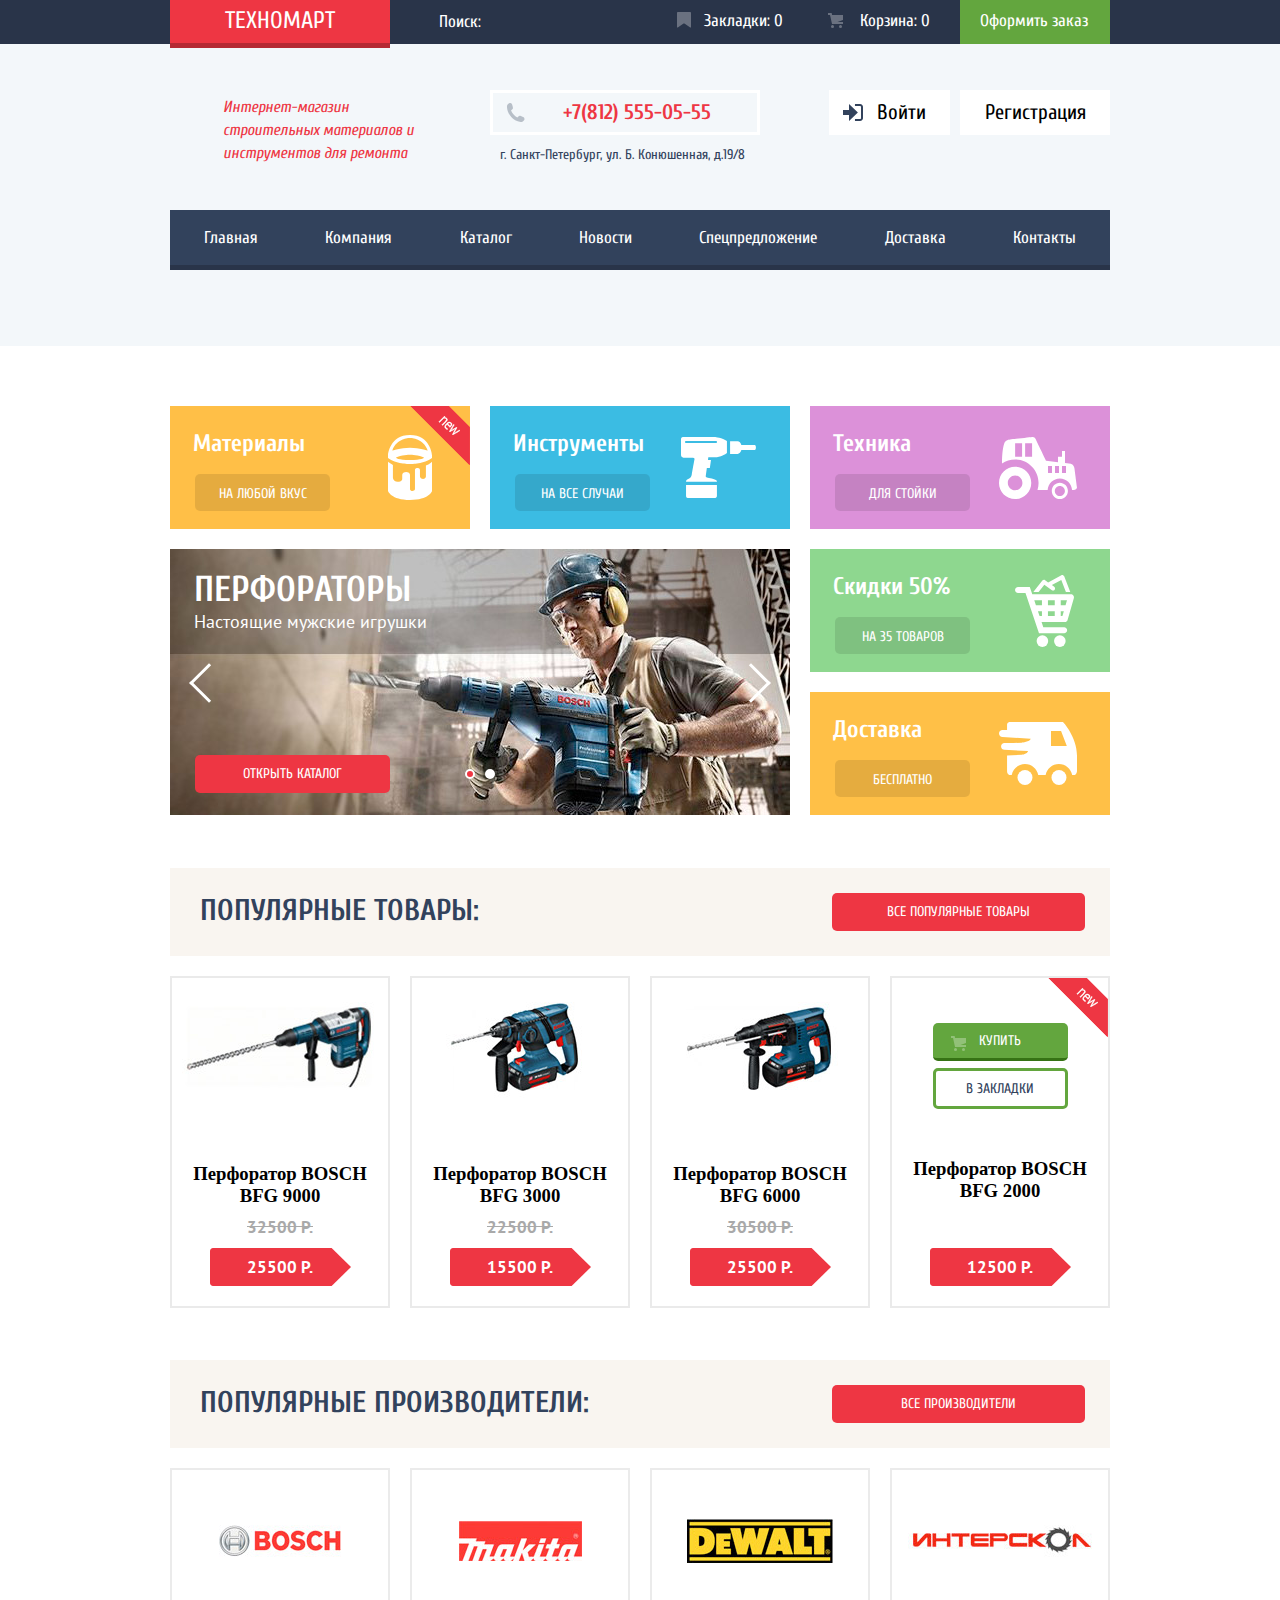
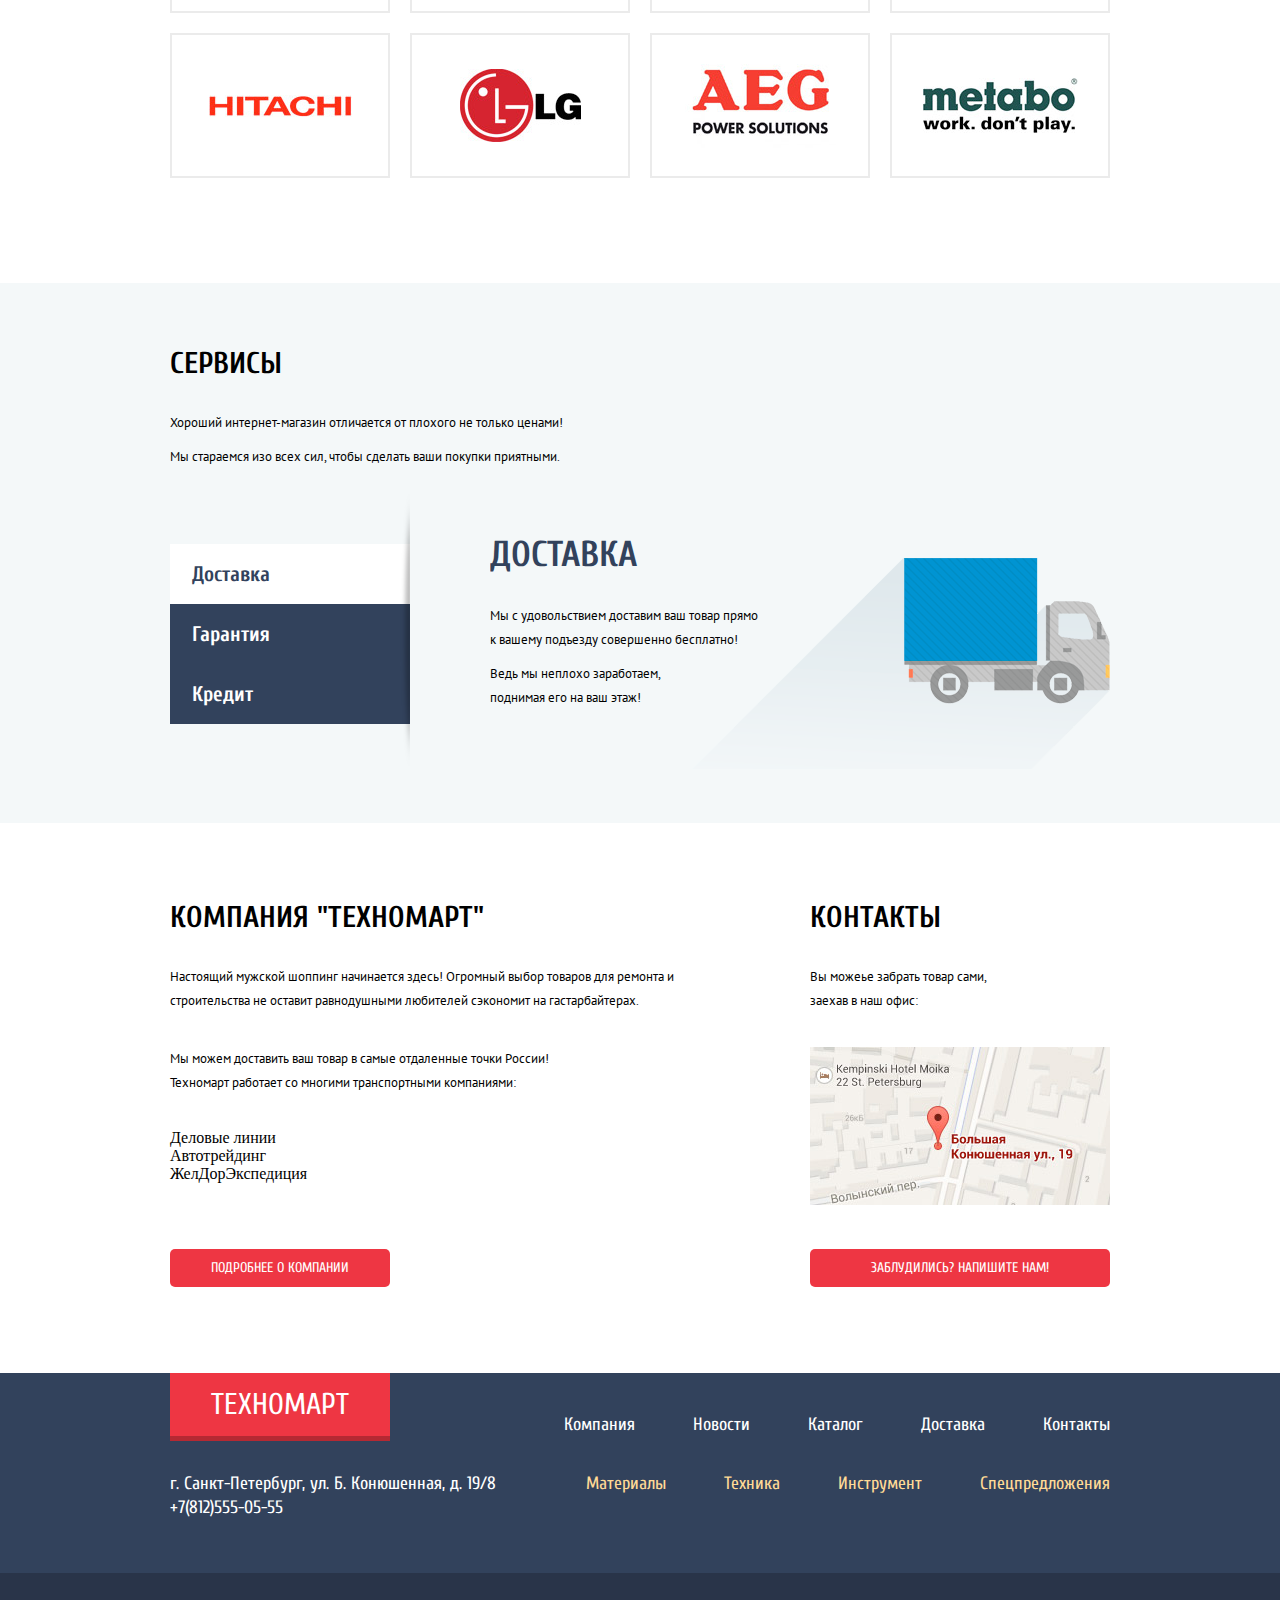
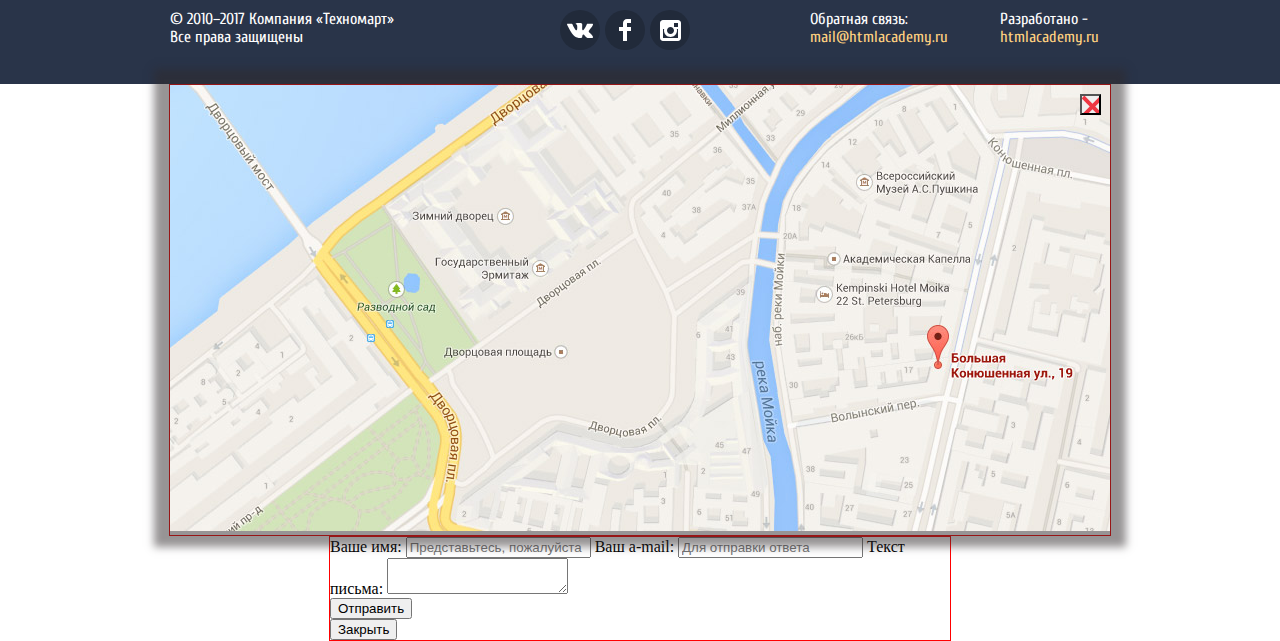
==== index.html @ 19d5a026 "Продолжение стилизации" ====
<!DOCTYPE html>
<html lang="ru">
  <head>
    <meta charset="utf-8">
    <title>Техномарт</title>
    <link href="https://fonts.googleapis.com/css?family=Cuprum:400,400i,700&amp;subset=cyrillic" rel="stylesheet">
    <link href="https://fonts.googleapis.com/css?family=PT+Sans&amp;subset=cyrillic" rel="stylesheet">
    <link rel="stylesheet" type="text/css" href="css/style.css">
  </head>
  <body>
    <!-- Блок header -->
    <header class="main-header">
      <div class="header-top">
        <div class="container">
          <div class="header-top-block logo logo-header">
            <a href="#">Техномарт</a>
          </div>
          
          <form class="header-top-block form-search">
            <span class="icon-find"></span>
            <input type="text" name="search" placeholder="Поиск:">
          </form>

          <div class="header-top-block bookmarks">
            <a href="#">
              Закладки: <span class="mookmarks-count">0</span>
            </a>
          </div>

          <div class="header-top-block basket">
            <a href="#">
              Корзина: <span class="basket-count">0</span>
            </a>
          </div>

          <div class="header-top-block order">
            <a href="#">Оформить заказ</a>
          </div>
        </div>
      </div>

      <div class="header-middle container">
        <div class="header-middle-block middle-content">
          Интернет-магазин строительных материалов и инструментов для ремонта
        </div>

        <div class="header-middle-block contact">
          <div class="header-phone">
            +7(812) 555-05-55
          </div>
          <p class="address">г. Санкт-Петербург, ул. Б. Конюшенная, д.19/8</p>
        </div>

        <div class="header-middle-block user-block">
          <div class="user-block-login">
            <a href="#" class="user-login">Войти</a>
          </div>
          <div class="user-block-registration">
            <a href="#" class="user-registration">Регистрация</a>
          </div>
        </div>
      </div>

      <nav class="main-menu container">
        <ul class="menu-list">
          <li class="menu-item"><a href="#">Главная</a></li>
          <li class="menu-item"><a href="#">Компания</a></li>
          <li class="menu-item"><a href="#">Каталог</a></li>
          <li class="menu-item"><a href="#">Новости</a></li>
          <li class="menu-item"><a href="#">Спецпредложение</a></li>
          <li class="menu-item"><a href="#">Доставка</a></li>
          <li class="menu-item"><a href="#">Контакты</a></li>
        </ul>
      </nav>
    </header>



    <!-- Основное содержание страницы -->
    <main>

      <!-- Секция особенностей (плитка со слайдером) -->
      <section class="section-feature container">
        <h2 class="visuallly-hidden">Товары и услуги</h2>
        <div class="features-goods">
          <div class="features-block materials new">
            <h3>Материалы</h3>
            <a href="#" class="features-btn">На любой вкус</a>
          </div>

          <div class="features-block instruments">
            <h3>Инструменты</h3>
            <a href="#" class="features-btn">На все случаи</a>
          </div>

          <div class="features-block equipment">
            <h3>Техника</h3>
            <a href="#" class="features-btn">Для стойки</a>
          </div>
        </div>

        <div class="wrapper">
          <div class="slider-container">

            <input type="radio" id="radio-puncher" class="radio-puncher visuallly-hidden" name="toggle" checked>
            <input type="radio" id="radio-drill" class="radio-drill visuallly-hidden" name="toggle">
            
            <div class="slider-control">
              <label for="radio-puncher" class="label-puncher"></label>
              <label for="radio-drill" class="label-drill"></label>
            </div>


            <div class="slider">
              <div class="slider-item slider-puncher">
                <h3>Перфораторы</h3>
                <span>Настоящие мужские игрушки</span>
              </div>
              <div class="slider-item slider-drill">
                <h3>Дрели</h3>
                <span>Соседям на радость</span>
              </div>
            </div>

            <!--<input type="radio" id="radio-puncher" class="radio-puncher visuallly-hidden" name="toggle" checked>
            <input type="radio" id="radio-drill" class="radio-drill visuallly-hidden" name="toggle">
            
            <div class="slider-control">
              <label for="radio-puncher" class="label-puncher"></label>
              <label for="radio-drill" class="label-drill"></label>
            </div>*-->


            <!--<h3>Перфораторы</h3>
            <span>Настоящие мужские игрушки</span>-->
            <a href="catalog.html" class="btn slider-btn">Открыть каталог</a>
          </div>
          
          <div class="features-services">
            <div class="features-block discount">
              <h3>Скидки 50%</h3>
              <a href="#" class="features-btn">На 35 товаров</a>
            </div>

            <div class="features-block delivery">
              <h3>Доставка</h3>
              <a href="#" class="features-btn">Бесплатно</a>
            </div>
          </div>
        </div>
      </section>



      <!-- Секция популярных товаров -->
      <section class="popular-goods container">
        <div class="title-block">
          <h2 class="title title-popular-goods">Популярные товары:</h2>
          <a href="#" class="btn title-block-btn">Все популярные товары</a>
        </div>

        <div class="popular-goods-list">

          <div class="popular-goods-item">
            <div class="popular-goods-img">
              <img src="img/BFG-9000.jpg" width="196" height="141" alt="Перфоратор BOSCH BFG 9000">
            </div>
            <h3>Перфоратор BOSCH<br> BFG 9000</h3>
            <p class="price">32500 Р.</p>
            <a href="#" class="goods-btn">25500 Р.</a>
          </div>

          <div class="popular-goods-item">
            <div class="popular-goods-img">
              <img src="img/BFG-3000.jpg" width="196" height="141" alt="Перфоратор BOSCH BFG 3000">
            </div>
            <h3>Перфоратор BOSCH<br> BFG 3000</h3>
            <p class="price">22500 Р.</p>
            <a href="#" class="goods-btn">15500 Р.</a>
          </div>

          <div class="popular-goods-item">
            <div class="popular-goods-img">
              <img src="img/BFG-6000.jpg" width="196" height="141" alt="Перфоратор BOSCH BFG 6000">
            </div>
            <h3>Перфоратор BOSCH<br> BFG 6000</h3>
            <p class="price">30500 Р.</p>
            <a href="#" class="goods-btn">25500 Р.</a>
          </div>

          <div class="popular-goods-item new">
            <div class="popular-goods-img">
              <!-- <img src="img/BFG-2000.jpg" width="196" height="141" alt="Перфоратор BOSCH BFG 2000"> -->
              <div class="goods-hidden">
                <a href="#" class="goods-hidden-buy">Купить</a>
                <a href="#" class="goods-hidden-basket">В закладки</a>
              </div>
            </div>
            <h3>Перфоратор BOSCH<br> BFG 2000</h3>
            <p class="price"></p>
            <a href="#" class="goods-btn">12500 Р.</a>
          </div>
        </div>
      </section>



      <!-- Секция популярных производителей -->
      <section class="popular-brands container">
        <div class="title-block">
          <h2 class="title title-popular-brands">Популярные производители:</h2>
          <a href="#" class="btn title-block-btn">Все производители</a>
        </div>

        <div class="popular-brands-list">
          <div class="popular-brands-item">
            <a href="#">
              <div class="brand-wrapper">
                <img src="img/brand-bosch.jpg" width="122" height="32" alt="BOSCH">
              </div>
            </a>
          </div>

          <div class="popular-brands-item">
            <a href="#">
              <div class="brand-wrapper">
                <img src="img/brand-makita.jpg" width="123" height="40" alt="Макита">
              </div>
            </a>
          </div>

          <div class="popular-brands-item">
            <a href="#">
              <div class="brand-wrapper">
                <img src="img/brand-dewalt.jpg" width="146" height="44" alt="Dewalt">
              </div>
            </a>
          </div>

          <div class="popular-brands-item">
            <a href="#">
              <div class="brand-wrapper">
                <img src="img/brand-interskol.jpg" width="184" height="32" alt="Интерскол">
              </div>
            </a>
          </div>

          <div class="popular-brands-item">
            <a href="#">
              <div class="brand-wrapper">
                <img src="img/brand-hitachi.jpg" width="143" height="22" alt="Hitachi">
              </div>
            </a>
          </div>

          <div class="popular-brands-item">
            <a href="#">
              <div class="brand-wrapper">
                <img src="img/brand-lg.jpg" width="121" height="73" alt="LG">
              </div>
            </a>
          </div>

          <div class="popular-brands-item">
            <a href="#">
              <div class="brand-wrapper">
                <img src="img/brand-aeg.jpg" width="151" height="84" alt="AEG">
              </div>
            </a>
          </div>

          <div class="popular-brands-item">
            <a href="#">
              <div class="brand-wrapper">
                <img src="img/brand-metabo.jpg" width="155" height="55" alt="Metabo">
              </div>
            </a>
          </div>
        </div>
      </section>



      <!-- Секция сервисов -->
      <section class="services-section">
        <div class="services container">
          <h2 class="title title-services">Сервисы</h2>
          <p>Хороший интернет-магазин отличается от плохого не только ценами!</p>
          <p>Мы стараемся изо всех сил, чтобы сделать ваши покупки приятными.</p>

          <div class="slider-services-wrapper">
            <input type="radio" id="radio-delivery" name="radio-services" class="visuallly-hidden radio-delivery" checked>
            <input type="radio" id="radio-guarantee" name="radio-services" class="visuallly-hidden radio-guarantee">
            <input type="radio" id="radio-credit" name="radio-services" class="visuallly-hidden radio-credit">

            <div class="slider-services-control">              
              <label for="radio-delivery" class="label-delivery">Доставка</label>
              <label for="radio-guarantee" class="label-guarantee">Гарантия</label>
              <label for="radio-credit" class="label-credit">Кредит</label>

            </div>

            <div class="slider-services-container">
              <div class="slider-services">
                <div class="slider-services-item slider-delivey">
                  <h3>Доставка</h3>
                  <p>Мы с удовольствием доставим ваш товар прямо<br> к вашему подъезду совершенно бесплатно!</p>  
                  <p>Ведь мы неплохо заработаем,<br> поднимая его на ваш этаж!</p>
                </div>

                <div class="slider-services-item slider-guarantee">
                  <h3>Гарантия</h3>
                  <p>Если купленный у нас товар поломается или заискрит, а также в случае пожара, 
                    спровоцированного его возгаранием,  вы всегда можете быть уверены в нашей гарантии. 
                    Мы обменяем сгоревший товар на новый.</p>
                  <p>Дом уж восстановите как-нибудь сами.</p>
                </div>

                <div class="slider-services-item slider-credit">
                  <h3>Кредит</h3>
                  <p>Залезть в долговую яму стало проще!<br> 
                    Кредитные консультанты придут вам на помощь.</p>

                  <a href="#" class="btn">Отправить заявку</a>
                </div>
              </div>
            </div>
          </div>
        </div>
      </section>



      <!-- Секция информации -->
      <section class="information container">
        <!-- О техномарте -->
        <div class="information-block information-about">
          <h2 class="title title-about">Компания "Техномарт"</h2>
          <p>Настоящий мужской шоппинг начинается здесь! Огромный выбор товаров для ремонта и 
            строительства не оставит равнодушными любителей сэкономит на гастарбайтерах.</p>
          <p>Мы можем доставить ваш товар в самые отдаленные точки России!<br>
            Техномарт работает со многими транспортными компаниями:</p>
          <ul class="partners-list">
            <li class="partners-item">Деловые линии</li>
            <li class="partners-item">Автотрейдинг</li>
            <li class="partners-item">ЖелДорЭкспедиция</li>
          </ul>
          <a href="#" class="btn btn-about">Подробнее о компании</a>
        </div>

        <!-- Контактные данные -->
        <div class="information-block information-contacts">
          <h2 class="title title-contacts">Контакты</h2>
          <p>Вы можеье забрать товар сами,<br> заехав в наш офис: </p>
          <div class="information-map">
            <img src="img/map.jpg" width="300" height="158" alt="Адрес офиса: Большая Конюшенная ул., 19">
          </div>
          <a href="#" class="btn btn-contact">Заблудились? Напишите нам!</a>
        </div>
      </section>
    </main>



    <!-- Подвал страницы -->
    <footer>
      <div class="footer-top container">
        <div class="footer-top-block logo logo-footer">
          <a href="#">Техномарт</a>
        </div>

        <nav class="menu-footer">
          <ul class="menu-footer-list">
            <li class="menu-footer-item"><a href="#">Компания</a></li>
            <li class="menu-footer-item"><a href="#">Новости</a></li>
            <li class="menu-footer-item"><a href="#">Каталог</a></li>
            <li class="menu-footer-item"><a href="#">Доставка</a></li>
            <li class="menu-footer-item"><a href="#">Контакты</a></li>
          </ul>
        </nav>
      </div>

      <div class="footer-middle container">
        <div class="footer-middle-block">
          г. Санкт-Петербург, ул. Б. Конюшенная, д. 19/8<br>
          +7(812)555-05-55
        </div>

        <nav class="manu-catalog">
          <ul class="menu-catalog-list">
            <li class="menu-catalog-item"><a href="#">Материалы</a></li>
            <li class="menu-catalog-item"><a href="#">Техника</a></li>
            <li class="menu-catalog-item"><a href="#">Инструмент</a></li>
            <li class="menu-catalog-item"><a href="#">Спецпредложения</a></li>
          </ul>
        </nav>
      </div>

      <div class="footer-bottom">
        <div class="footer-wrapper container">
          <div class="footer-bottom-block copyright">
            © 2010–2017 Компания «Техномарт»
            Все права защищены
          </div>

          <div class="footer-bottom-block social-block">
            <ul class="social-list">
              <li class="social-item"><a href="#" class="social social-vk"><span class="visuallly-hidden">В контакте</span></a></li>
              <li class="social-item"><a href="#" class="social social-fb"><span class="visuallly-hidden">Facebook</span></a></li>
              <li class="social-item"><a href="#" class="social social-ig"><span class="visuallly-hidden">Instagram</span></a></li>
            </ul>
          </div>

          <div class="footer-bottom-block feedback">
            Обратная связь:
            <a href="#">mail@htmlacademy.ru</a>
          </div>

          <div class="footer-bottom-block developer">
            Разработано - 
            <a href="https://htmlacademy.ru/intensive/htmlcss">htmlacademy.ru</a>
          </div>
        </div>
      </div>
    </footer>


    <!-- Формы popup -->

    <div class="popup-map container">
      <!--<div class="popup-map-container">-->
        <img src="img/map-popup.jpg" width="940" height="446" alt="Адрес офиса: Большая Конюшенная ул., 19">
      <!--</div>-->
      <button type="button" class="btn-close"><span class="visuallly-hidden">Закрыть</span></button>
    </div>

    <div class="popup-write-us">
      <form class="form-write-us">
        <label for="name">Ваше имя:</label>
        <input type="text" name="name" id="name" placeholder="Представьтесь, пожалуйста">

        <label for="email">Ваш a-mail:</label>
        <input type="text" name="email" id="email" placeholder="Для отправки ответа">

        <label for="text-for-us">Текст письма:</label>
        <textarea name="text-for-us" id="text-for-us"></textarea>

        <div class="btn-wrapper">
          <button type="submit">Отправить</button>
        </div>
      </form>
      <button type="button">Закрыть</button>
    </div>
  </body>
</html>
---- css/style.css ----
body{
	margin: 0;
	padding: 0;
}

h1,
h2,
h3,
p,
a{
	padding: 0;
	margin: 0;
}

header{
	padding-bottom: 60px;
	background-color: #f3f7f9;
	background-image: url("../img/bg-header.jpg");
}

.main-header{
	margin-bottom: 60px;
}

.inner-header{
	margin-bottom: 23px;
}

.visuallly-hidden{
	display: none;
}

.container{
	width: 940px;
	margin: 0 auto;
	padding: 0 10px;
}

.header-top{
	padding: 0;
	margin-bottom: 46px;
	min-height: 42px;
	background-color: #293449;
	line-height: 42px;
}

.header-top .container{
	display: flex;
}

.header-top a{
	text-decoration: none;
	color: #ffffff;
	font-family: "Cuprum";
	font-size: 17px;
	*//*line-height: 17px;*/
}

.logo a:hover{
	background-color: #ca2c37;
}

.logo a:active{
	background-color: #ba2732;
}

.logo{
	position: relative;
	background-color: #ee3643;
}

.logo:after{
	position: absolute;
	left: 0;
	bottom: -4px;
	content: "";
	height: 5px;
	width: 220px;
	background-color: #b52933;
}

.logo-header{
	display: inline-block;
	width: 220px;
}

.logo-header a{
	display: block;
	/*padding-left: 55px;*/
	font-family: "Cuprum";
	font-size: 24px;
	text-transform: uppercase;
	text-align: center;
}

.form-search{
	position: relative;
	width: 270px;
	/*padding-left: 50px;*/
}

.form-search input[type="text"]{
	position: relative;
	border: none;
	box-sizing: border-box;
	line-height: 42px;
	width: 100%;
	padding-left: 49px;
	background-color: #293449;
	font-family: "Cuprum";
	color: #ffffff;
	font-size: 17px;
}

/*.form-search input[type="text"]:before{
	position: absolute;
	top: 100px;
	left: 120px;
	content: "Q";
	color: red;
}*/

.form-search input[type="text"]:hover{
	background-color: #212a3a;
}


.form-search input[type="text"]:focus{
	background-color: #ffffff;
	color: #000000;
}

.form-search input::-webkit-input-placeholder {
	/*padding-left: 49px;*/
	font-family: "Cuprum";
	color: #ffffff;
	font-size: 17px;
	line-height: 18px;
}

.bookmarks{
	display: inline-block;	
	width: 150px;
}

.bookmarks a{
	display: block;
	position: relative;
	padding-left: 44px;
}

.bookmarks a:before{
	position: absolute;
	top: 12px;
	left: 17px;
	content: "";
	width: 14px;
	height: 16px;
	background-image: url("../img/icon-bookmark.svg");
	background-repeat: no-repeat;
	opacity: 0.3;
}

.bookmarks a:hover{
	background-color: #212a3a;
}

.bookmarks a:hover:before{
	opacity: 1;
}

.bookmarks a:active{
	background-color: #161d29;
}

.bookmarks a:active:before{
	opacity: 0.5;
}

.basket{
	display: inline-block;
	width: 150px;
}

.basket-active a{
	background-color: #ee3643;
}

.basket a{
	display: block;
	position: relative;
	padding-left: 50px;
}



.basket a:before{
	position: absolute;
	top: 13px;
	left: 18px;
	content: "";
	width: 15px;
	height: 15px;
	background-image: url("../img/icon-basket.svg");
	background-repeat: no-repeat;
	opacity: 0.3;
}

.basket a:hover{
	background-color: #212a3a;
}

.basket a:hover:before{
	opacity: 1;
}

.basket a:active{
	background-color: #161d29;
}

.basket a:active:before{
	opacity: 0.5;
}

.order{
	display: inline-block;
	width: 150px;
	background-color: #63a63e;
}

.order a{
	display: block;
	padding-left: 20px;
}

.order a:hover{
	background-color: #5fbb2d;
}

.order a:active{
	background-color: #518534;
}


.header-middle{
	display: flex;
	justify-content: space-between;
	margin-bottom: 43px;
}

.header-middle-block{
	width: 300px;
	/*min-height: 45px;*/

	/*border: 1px solid red;*/
}

.middle-content{
	width: 196px;
	padding-top: 6px;
	padding-left: 53px;
	padding-right: 51px;
	font-family: "Cuprum";
	font-size: 16px;
	line-height: 23px;
	font-style: italic;
	color: #ee3643;
}

.contact{
	font-family: "Cuprum";
	font-size: 14px;
	line-height: 24px;
	color: #32425c;
}

.contact p{
	padding: 0;
	margin: 0;
	margin-left: 10px;
}


.header-phone{
	position: relative;
	width: 152px;	
	margin-bottom: 8px;
	padding-left: 70px;
	padding-right: 42px;
	border: 3px solid #ffffff;
	font-family: "Cuprum";
	font-size: 21px;
	line-height: 39px;
	color: #ee3643;
	font-weight: bold;
}

.header-phone:before{
	position: absolute;
	top: 10px;
	left: 13px;
	width: 19px;
	height: 19px;
	content: "";
	background-image: url("../img/icon-phone.svg");
	background-repeat: no-repeat;
}

.user-block{
	display: flex;
	justify-content: flex-end;
	height: 45px;
}

.user-active-block{
	margin-left: 10px;
	height: 45px;
	width: 300px;
	background-color: #ffffff;
}

.user-block a{
	display: block;
	/*margin-left: 10px;*/
	min-height: 45px;
	font-family: "Cuprum";
	font-size: 21px;
	line-height: 45px;
	color: #000000;
	/*background-color: #ffffff;*/
	text-decoration: none;
}

.user-block-login{
	height: 45px;
	width: 121px;
	background-color: #ffffff;
}

.user-block-registration{
	margin-left: 10px;
	height: 45px;
	width: 150px;
	background-color: #ffffff;
}

.user-login{
	position: relative;
	padding-left: 48px;
	padding-right: 27px;
}

.user-login:before{
	position: absolute;
	top: 14px;
	left: 14px;
	width: 20px;
	height: 17px;
	content: "";
	background-image: url("../img/icon-login.svg");
	background-repeat: no-repeat;
}

.user-login:hover{
	color: #ee3643;
}

.user-login:hover:before{
	background-image: url("../img/icon-login-act.svg");
}

.user-login:active{
	color: #000000;
	opacity: 0.3;
}

.user-registration{
	padding-left: 25px;
	padding-right: 25px;
}

.user-registration:hover{
	color: #ee3643;
}

.user-registration:active{
	color: #000000;
	opacity: 0.3;
}


.user-active{
	position: relative;
	/*width: 300px;*/
	padding-left: 47px;
}

/*.user-active:hover{
	color: #ee3643;
}*/

.user-active:active{
	color: #000000;
	opacity: 0.3;
}

.user-active:before{
	position: absolute;
	content: "";
	width: 20px;
	height: 18px;
	top: 13px;
	left: 13px;
	background-image: url("../img/icon-user.svg");
	background-repeat: no-repeat;
	background-position: 0 0;
}

.user-active:after{
	position: absolute;
	content: "";
	width: 20px;
	height: 18px;
	top: 13px;
	right: 10px;
	background-image: url("../img/icon-logout.svg");
	background-repeat: no-repeat;
	background-position: 0 0;
}

.user-active:hover:before{
	background-image: url("../img/icon-user-act.svg");
}

.user-active:hover:after{
	background-image: url("../img/icon-logout-act.svg");
}


.user-active:active:before,
.user-active:active:after{
	opacity: 0.3;
}

.main-menu{
	padding: 0;
	min-height: 55px;
	background-color: #32425c;
}

.menu-list{
	display: flex;
	padding: 0;
	width: 100%;
	list-style: none;
}

.menu-item{
	display: inline-block;
	flex-grow: 1;
	padding: 0;
}

.main-menu a{
	display: block;
	font-family: "Cuprum";
	font-size: 17px;
	line-height: 55px;
	color: #ffffff;
	text-decoration: none;
	text-align: center;
	border-bottom: 5px solid #293449;
}

.main-menu a:hover{
	background-color: #293449;
}

.main-menu a:active{
	background-color: #1d2739;
	border-bottom-color: #1d2739;
}

.section-feature{
	margin-bottom: 53px;
}

.features-goods{
	display: flex;
	justify-content: space-between;
	padding: 0;
	margin: 0;
	margin-bottom: 20px;
}

.features-block{
	position: relative;
	width: 300px;
	min-height: 123px;
}

.features-block h3{
	margin-top: 23px;
	margin-left: 23px;
	margin-bottom: 15px;
	font-family: "Cuprum";
	font-size: 24px;
	line-height: 30px;
	font-weight: bold;
	color: #ffffff;
}

.features-btn{
	display: block;
	width: 135px;
	height: 26px;
	margin-left: 25px;
	padding-top: 11px;
	font-family: "Cuprum";
	font-size: 14px;
	line-height: 18px;
	text-transform: uppercase;
	text-decoration: none;
	text-align: center;
	color: #ffffff;
	border-radius: 5px;
	background-color: rgba(0, 0, 0, 0.1);
}

.features-btn:hover{
	background-color: rgba(0, 0, 0, 0.2);
}

.features-btn:active{
	background-color: rgba(0, 0, 0, 0.3);	
}

.materials{
	background-color: #ffbf47;
	background-image: url("../img/icon-materials.svg");
	background-repeat: no-repeat;
	background-position: 85% 50%;
}

.instruments{
	background-color: #3bbce3;
	background-image: url("../img/icon-instruments.svg");
	background-repeat: no-repeat;
	background-position: 85% 50%;
}

.equipment{
	background-color: #dc91d9;
	background-image: url("../img/icon-equipment.svg");
	background-repeat: no-repeat;
	background-position: 85% 50%;
}

.discount{
	background-color: #8ed78f;
	background-image: url("../img/icon-discount.svg");
	background-repeat: no-repeat;
	background-position: 85% 50%;
}

.delivery{
	background-color: #ffc047;
	background-image: url("../img/icon-delivery.svg");
	background-repeat: no-repeat;
	background-position: 85% 50%;
}

.wrapper{
	display: flex;
	justify-content: space-between;
	padding: 0;
	margin: 0;
}

.slider-container{
	position: relative;
	direction: block;
	width: 620px;
	min-height: 246px;
	/*padding-left: 24px;
	padding-top: 20px;*/
	/*background-image: url("../img/slider-puncher.jpg");
	background-size: contain;
	background-repeat: no-repeat;
	background-position: 0 0;*/
	color: #ffffff;
	overflow: hidden;
}

.slider{
	width: 1240px;
	/*transform: translateX(-620px);*/
}

.slider-item{
	float: left;
	display: block;
	width: 596px;
	min-height: 246px;
	padding-left: 24px;
	padding-top: 20px;
}

.slider-puncher{
	background-image: url("../img/slider-puncher.jpg");
	background-size: contain;
	background-repeat: no-repeat;
	background-position: 0 0;
}

.slider-drill{
	background-image: url("../img/slider-drill.jpg");
	background-size: contain;
	background-repeat: no-repeat;
	background-position: 0 0;
}

.slider-container h3{
	padding: 0;
	margin: 0;
	font-family: "Cuprum";
	font-weight: bold;
	font-size: 36px;
	text-transform: uppercase;
	margin-bottom: 
}

.slider-container span{
	font-family: "PT Sans";
	font-size: 18px;
	line-height: 24px;
}

.slider-container a{
	position: absolute;
	left: 25px;
	bottom: 22px;
	color: #ffffff;
	text-decoration: none;
}

.slider-control label{
	position: absolute;
	bottom: 36px;
	/*left: 50%;	*/
	width: 6px;
	height: 6px;
	background-color: #ffffff;
	border-radius: 50%;
	border: 2px solid #ffffff;
}

.slider-control .label-puncher{
	left: 295px;
	/*background-color: #ee3643;*/
}

.slider-control .label-drill{
	right: 295px;
}

.radio-puncher:checked ~ .slider-control .label-puncher{
	background-color: #ee3643;
}

.radio-drill:checked ~ .slider-control .label-drill{
	background-color: #ee3643;
}

/*
.radio-puncher:checked ~ .slider-container .slider{
	transform: translateX(0);
}

.radio-drill:checked ~ .slider-container .slider{
	transform: translateX(-620px);
}
*/

.slider-btn{
	width: 195px;
}

.slider-container:before,
.slider-container:after{
	content: "";
	width: 25px;
	height: 25px;
	position: absolute;
}

.slider-container:before{
	left: 25px;
	/*top: 50%;*/
	top: 120px;
	border-top: 3px solid #ffffff;
	border-left: 3px solid #ffffff;
	transform: rotate(-45deg);
}

.slider-container:after{
	right: 25px;
	/*top: 50%;*/
	top: 120px;
	border-top: 3px solid #ffffff;
	border-right: 3px solid #ffffff;
	transform: rotate(45deg);
}

.features-services{
	display: flex;
	flex-direction: column;
	justify-content: space-between;
}

.btn{
	height: 38px;
	font-family: "Cuprum";
	font-size: 14px;
	line-height: 38px;
	text-transform: uppercase;
	text-align: center;
	background-color: #ee3643;
	border-radius: 5px;
}

.btn:hover{
	background-color: #ca2c37;
}

.btn:active{
	background-color: #ba2732;
}

.title-block{
	display: flex;
	justify-content: space-between;
	padding: 25px;
	padding-left: 30px;
	margin-bottom: 20px;
	background-color: #f9f5f0;
}

.title{
	font-family: "Cuprum";
	font-size: 30px;
	text-transform: uppercase;
	color: #32425c;
}

.title-block a{
	color: #ffffff;
	text-decoration: none;	
}

.title-block-btn{
	width: 253px;
}

.popular-goods-list{
	display: flex;
	justify-content: space-between;	
	margin-bottom: 32px;
	flex-wrap: wrap;
}

.catalog .popular-goods-list{
	justify-content: flex-start;
}

.popular-goods-item{
	display: flex;
	flex-direction: column;
	align-items: center;
	position: relative;
	padding: 0;
	width: 216px;
	min-height: 318px;
	border: 2px solid #eaeaea;
	margin-bottom: 20px;
	/*margin-right: 20px;	*/
}

.catalog .popular-goods-item{
	margin-right: 20px;	
}

.popular-goods-item:nth-child(3n){
	margin-right: 0;
}


.popular-goods-item:hover{
	box-shadow: 0 5px 25px 0px #293449;
}

.popular-goods-img{
	margin: 0;
	min-height: 140px;
	margin-bottom: 40px;
}

.popular-goods-item h3{
	padding: 0;
	margin: 0;
	margin-bottom: 11px;
	text-align: center;
}

.popular-goods-item p{
	margin: 0;
	margin-bottom: 12px;
	font-family: "PT Sans";
	font-size: 17px;
	font-weight: bold;
	line-height: 18px;
	text-decoration: line-through;
	text-transform: uppercase;
	color: #a9a9a9;
}

.goods-btn{
	display: block;
	margin: auto;
	margin-bottom: 20px;
	/*height: 38px;*/
	width: 141px;
	font-family: "PT Sans";
	font-size: 17px;
	font-weight: bold;
	line-height: 38px;
	text-align: center;
	color: #ffffff;
	text-decoration: none;
	text-transform: uppercase;
	background-image: url("../img/btn-price.svg");
}

.goods-hidden{
	display: flex;
	flex-direction: column;
	padding-top: 45px;
}

.goods-hidden-buy{
	display:  block;
	position: relative;
	width: 135px;
	margin-bottom: 7px;
	font-family: "Cuprum";
	font-size: 14px;
	text-transform: uppercase;
	text-decoration: none;
	text-align: center;
	line-height: 35px;
	color: #ffffff;
	background-color: #63a63e;
	border-radius: 5px;
	border-bottom: 3px solid #367315;
}

.goods-hidden-buy:before{
	position: absolute;
	top: 13px;
	left: 18px;
	content: "";
	width: 15px;
	height: 15px;
	background-image: url("../img/icon-basket.svg");
	background-repeat: no-repeat;
	opacity: 0.3;
}

.goods-hidden-buy:hover{
	background-color: #5fbb2d;
}

.goods-hidden-buy:hover:before{
	opacity: 1;
}

.goods-hidden-buy:active{
	background-color: #518534;
}

.goods-hidden-basket{
	display: block;
	width: 129px;
	font-family: "Cuprum";
	font-size: 14px;
	text-transform: uppercase;
	text-decoration: none;
	text-align: center;
	line-height: 35px;
	color: #32425c;
	border: 3px solid #63a63e;
	border-radius: 5px;
}

.goods-hidden-basket:hover{
	border-color: #32425c;
}

.goods-hidden-basket:active{
	opacity: 0.3;
}

.popular-brands{
	margin-bottom: 85px;
}

.popular-brands-list{
	display: flex;
	flex-wrap: wrap;
	justify-content: space-between;
}

.popular-brands-item a{
	display: block;
	margin-bottom: 20px;
	width: 216px;
	height: 141px;
	border: 2px solid #ebebeb;
	/*text-align: center;*/
}

.popular-brands-item a:hover{
	box-shadow: 0 5px 25px 0px #293449;
}

.popular-brands-item a:active{
	box-shadow: 0 2px 10px 0px #293449;
}

.brand-wrapper{
	display: flex;
	width: 100%;
	height: 100%;
}

.brand-wrapper img{
	margin: auto;
}

.services-section{
	padding-top: 63px;
	padding-bottom: 54px;
	margin-bottom: 77px;
	background-color: #f4f8f9;
}

.services h2{
	margin-bottom: 30px;
	font-family: "Cuprum";
	font-size: 30px;
	text-transform: uppercase;
	color: #000000;
}

.services p{
	margin-bottom: 10px;
	font-family: "PT Sans";
	font-size: 13px;
	line-height: 24px;
	color: #000000;
}

.slider-services-wrapper{
	display: flex;
	justify-content: space-between;
	margin-top: 25px;
	min-height: 272px;
}

.slider-services-control{
	display: flex;
	flex-direction: column;
	justify-content: flex-start;
	align-items: stretch;
	position: relative;
	padding-top: 50px;
	width: 240px;
	min-height: 222px;
	/*border: 1px solid red;*/
}

.slider-services-control:after{
	content: "";
	position: absolute;
	top: 0;
	right: 0;
	width: 10px;
	height: 272px;
	background-image: url("../img/bg-service-border.png");
	background-repeat: no-repeat;
	background-position: 0 0;
}



.slider-services-control label{
	display: block;
	height: 45px;
	padding-top: 15px;
	background-color: #32425c;
	font-family: "Cuprum";
	font-size: 21px;
	line-height: 30px;
	font-weight: bold;
	color: #ffffff;
	padding-left: 22px;
}

.slider-services-control label:hover{
	background-color: #293449;
}

.radio-delivery:checked ~ .slider-services-control .label-delivery{
	color: #32425c;
	background-color: #ffffff;
}

.radio-guarantee:checked ~ .slider-services-control .label-guarantee{
	color: #32425c;
	background-color: #ffffff;
}

.radio-credit:checked ~ .slider-services-control .label-credit{
	color: #32425c;
	background-color: #ffffff;
}

.slider-services-container{
	padding-top: 40px;
	width: 620px;
	height: 235px;
	overflow: hidden;
	/*border: 1px solid red;*/
}

.slider-services{
	top: 0;
	left: 0;
	width: 1860px;
	min-height: 235px;
	transform: translateX(0);
}

.slider-services-item{
	float: left;
}

.slider-services-item h3{
	margin-bottom: 29px;
	font-family: "Cuprum";
	font-size: 36px;
	text-transform: uppercase;
	color: #32425c;
}

.slider-services-item p{
	width: 380px;
	font-family: "PT Sans";
	font-size: 13px;
	line-height: 24px;
	color: #000000;
}

.slider-delivey{
	width: 620px;
	height: 285px;
	background-image: url("../img/bg-service-delivery.png");
	background-repeat: no-repeat;
	background-position: 100% 100%;
}

.slider-guarantee{
	width: 620px;
	height: 285px;
	background-image: url("../img/bg-service-guarantee.png");
	background-repeat: no-repeat;
	background-position: 100% 100%;
}

.slider-credit{
	position: relative;
	width: 620px;
	height: 285px;
	background-image: url("../img/bg-service-credit.png");
	background-repeat: no-repeat;
	background-position: 100% 100%;
}

.slider-credit a{
	position: absolute;
	bottom: 98px;
	left: 0;*
	display: block;
	width: 195px;
	text-decoration: none;
	color: #ffffff;
}

.information{
	display: flex;
	justify-content: space-between;
	margin-bottom: 86px;
}

.information h2{
	color: #000000;
	margin-bottom: 30px;
}

.information p{
	margin-bottom: 34px;
	font-family: "PT Sans";
	font-size: 13px;
	line-height: 24px;
}

.information-block{
	display: flex;
	flex-direction: column;
	justify-content: flex-start;
}



.information-block a{
	display: block;
	margin-top: auto;
	color: #ffffff;
	text-decoration: none;
}

.information-about{
	width: 540px;
}

.information-about ul{
	padding: 0;
	margin: 0;
	list-style: none;
}

.information-map{
	margin-bottom: 40px;
}

.btn-about{
	width: 220px;
}

.information-contacts{
	width: 300px;
}

.btn-contact{
	width: 300px;
}

footer{
	background-color: #32425c;
	margin-top: 
}
.logo-footer{
	display: inline-block;
	width: 220px;
}

.logo-footer a{
	display: block;
	/*padding-left: 55px;*/
	font-family: "Cuprum";
	font-size: 30px;
	text-decoration: none;
	color: #ffffff;
	line-height: 63px;
	text-transform: uppercase;
	text-align: center;
}

.footer-top{
	display: flex;
	justify-content: space-between;
	min-height: 63px;
	margin-bottom: 35px;
}

.menu-footer-list{
	display: flex;
	padding: 0;
	margin: 0;
	margin-top: 40px;
	list-style: none;
}

.menu-footer-list a{
	margin-left: 58px;
	font-family: "Cuprum";
	font-size: 18px;
	line-height: 24px;
	text-decoration: none;
	color: #ffffff;
}

.menu-footer-list a:hover{
	text-decoration: underline;
}

.menu-footer-list a:active{
	text-decoration: none;
	opacity: 0.5;
}

.footer-middle{
	display: flex;
	justify-content: space-between;
	margin-bottom: 53px;
	font-family: "Cuprum";
	font-size: 18px;
	line-height: 24px;
	color: #ffffff;
}

.menu-catalog-list{
	display: flex;
	padding: 0;
	margin: 0;
	list-style: none;
}

.menu-catalog-list a{
	font-family: "Cuprum";
	font-size: 18px;
	line-height: 24px;
	color: #ffda96;
	text-decoration: none;
	margin-left: 58px;
}

.menu-catalog-list a:hover{
	text-decoration: underline;
}

.menu-catalog-list a:active{
	text-decoration: none;
	opacity: 0.5;
}

.footer-bottom{
	padding-bottom: 34px;
	background-color: #293449;
}

.footer-wrapper{
	display: flex;
	padding-top: 37px;
	font-family: "Cuprum";
	font-size: 16px;
	line-height: 18px;
	color: #ffffff;
}

.social-list{
	display: flex;
	justify-content: space-between;
	padding: 0;
	margin: 0;
	list-style: none;
}

.footer-bottom a{
	font-family: "Cuprum";
	font-size: 16px;
	line-height: 18px;
	text-decoration: none;
	color: #ffd180;
}

.footer-bottom a:hover{
	text-decoration: underline;
}

.footer-bottom a:active{
	text-decoration: none;
	color: #ee3643;
}

.copyright{
	width: 230px;
}

.social-block{
	margin-left: 160px;
}

.social{
	display: block;
	margin-right: 5px;
	width: 40px;
	height: 40px;
	background-color: #212a3a;
	border-radius: 50%;
}

.social:hover,
.social:active{
	background-color: #ee3643;
}

.social-vk{
	background-image: url("../img/vk-icon.svg");
	background-repeat: no-repeat;
	background-position: 50% 50%;
}

.social-fb{
	background-image: url("../img/fb-icon.svg");
	background-repeat: no-repeat;
	background-position: 50% 50%;
}

.social-ig{
	background-image: url("../img/insta-icon.svg");
	background-repeat: no-repeat;
	background-position: 50% 50%;
}

.feedback{
	margin-right: 0;
	margin-left: auto;
	width: 140px;
}

.developer{
	margin-right: 0;
	margin-left: 20px;
	padding-left: 30px;
	width: 110px;
}

.popup-map{
	position: relative;
	padding: 0;
	border: 1px solid red;
}

/*.popup-map-container*/
.popup-map img{
	padding: 0;
	margin: 0;
	box-shadow: 0 0 8px 16px rgba(47, 42, 43, 0.5);
}

.popup-map-container img{
	margin: 0;
}

.btn-close{
	position: absolute;
	top: 9px;
	right: 9px;
	width: 21px;
	height: 21px;
	background-image: url("../img/btn-close.svg");
	background-repeat: no-repeat;
	background-position: 0 0;
}

.popup-write-us{
	width: 620px;
	margin-left: auto;
	margin-right: auto;
	background-color: #ffffff;

	border: 1px solid red;
}

.breadcrumbs-block{
	display: block;
	margin-bottom: 20px;
}

.breadcrumbs-list{
	display: flex;
	list-style: none;
	margin: 0;
	padding: 0;
}

.breadcrumbs-list li{
	display: block;
	margin-right: 40px;
	font-family: "PT Sans";
	font-size: 13px;
	line-height: 18px;
	text-transform: uppercase;
	text-decoration: none;
	color: #000000;
}

.breadcrumbs-list a{
	position: relative;
	display: block;
	text-decoration: none;
	color: #000000;
}

.breadcrumbs-list a:after{
	position: absolute;
	content: "";
	width: 8px;
	height: 8px;
	top: 3px;
	right: -20px;
	border-top: 1px solid #c5c9d1;
	border-right: 1px solid #c5c9d1;
	transform: rotate(45deg);
}

/*.breadcrumbs-main{
	display: block;
	width: 15px;
	height: 12px;
	background-image: url("../img/icon-home.svg");
	background-repeat: no-repeat;
	background-position: 50% 50%;
}*/

.breadcrumbs-main a{
	display: block;
	width: 15px;
	height: 12px;
	background-image: url("../img/icon-home.svg");
	background-repeat: no-repeat;
	background-position: 50% 50%;
}

.title-block-catalog{
	min-height: 89px;
	padding-left: 30px;
	margin-bottom: 20px;
	background-color: #f2f6f8;
}

.title-block-catalog h1{
	font-family: "Cuprum"
	font-size: 30px;
	line-height: 89px;	
}

.main-content{
	display: flex;
	justify-content: space-between;
	margin-bottom: 60px;
}

.filter{
	width: 220px;
}

.filter-title{
	height: 38px;
	padding-left: 18px;
	margin-bottom: 20px;
	font-family: "PT Sans";
	font-size: 13px;
	line-height: 38px;
	text-transform: uppercase;
	background-color: #f7f3ec;
}

fieldset{
	border: none;
}

.form-filter h3{
	margin-bottom: 20px;
	font-family: "PT Sans";
	font-size: 17px;
	font-weight: bold;
	color: #000000;
	text-transform: uppercase;
}

.price-block{
	margin-bottom: 25px;
	padding-bottom: 25px;
	border-bottom: 2px solid #e5e5e5;
}

.filter-price{
	position: relative;
	min-height: 80px;
	margin-bottom: 9px;
	background-color: #f7f3ec;
}

/*.filter-price:before{
	position: absolute;
	content: "";
	left: 20px;
	top: 50%;
	width: 180px;
	height: 2px;
	background-color: #d7dcde;
}

.filter-price:after{
	position: absolute;
	content: "";
	left: 20px;
	top: 50%;
	width: 140px;
	height: 2px;
	background-color: #00ca74;
}
*/

/*.slider-price{
	position: absolute;
	width: 20px;
	height: 23px;
	background-image: url("../img/filter-button.svg");
	background-repeat: no-repeat;
	background-position: 50% 50%;
}*/

.slider-price-min{
	position: absolute;
	top: 30px;
	left: 20px;
	width: 20px;
	height: 23px;
	background-image: url("../img/filter-button.svg");
	background-repeat: no-repeat;
	background-position: 50% 50%;
	cursor: pointer;
}

.slider-price-max{
	position: absolute;
	top: 30px;
	right: 40px;
	width: 20px;
	height: 23px;
	background-image: url("../img/filter-button.svg");
	background-repeat: no-repeat;
	background-position: 50% 50%;
	cursor: pointer;
}

.price-range{
	display: flex;
	justify-content: space-between;
}

.price-min,
.price-max{
	min-height: 38px;
	width: 95px;
	font-family: "PT Sans";
	font-size: 18px;
	line-height: 38px;
	text-transform: uppercase;
	color: #000000;
	background-color: #f7f3ec;
	border-radius: 3px;
	text-align: center;
}

.brands-block{
	padding-bottom: 20px;
	margin-bottom: 25px;
	border-bottom: 2px solid #e5e5e5;
}

.brands-block ul{
	padding: 0;
	padding-left: 35px;
	margin: 0;
	list-style: none;
	font-family: "PT Sans";
	font-size: 15px;
	line-height: 20px;
	text-transform: uppercase;
	color: #000000;
}

.brands-block li{
	margin-bottom: 24px;
}

.brands-block label{
	position: relative;
	cursor: pointer;

}

.filter-checkbox + label:before{
	position: absolute;
	content: "";
	top: -2px;
	left: -35px;
	width: 27px;
	height: 23px;

	background-image: url("../img/checkbox-off.png");
  	background-repeat: no-repeat;
  	background-position: 0 0;
}

.filter-checkbox:checked + label:before{
	background-image: url("../img/checkbox-on.png");
  	background-repeat: no-repeat;
  	background-position: 0 0;
}

.powersupply-block{
	/*border-bottom: 1px solid red;*/
	margin-bottom: 55px;
}

.powersupply-block ul{
	padding: 0;
	padding-left: 35px;
	margin: 0;
	list-style: none;
	font-family: "PT Sans";
	font-size: 14px;
	line-height: 20px;
	text-transform: uppercase;
	color: #000000;
}

.powersupply-block li{
	margin-bottom: 24px;
}

.powersupply-block label{
	position: relative;
	cursor: pointer;
}

.filter-radio + label:before{
	position: absolute;
	content: "";
	top: -3px;
	left: -35px;
	width: 25px;
	height: 25px;
	background-image: url("../img/radio-off.png");
	background-repeat: no-repeat;
	background-position: 0 0;
}

.filter-radio:checked + label:before{
	position: absolute;
	content: "";
	top: -3px;
	left: -35px;
	width: 25px;
	height: 25px;
	background-image: url("../img/radio-on.png");
	background-repeat: no-repeat;
	background-position: 0 0;
}

.form-filter a{
	display: block;
	width: 136px;
	height: 36px;
	border: 2px solid #e5e5e5;
	border-radius: 3px;
	font-family: "PT Sans";
	font-size: 13px;
	line-height: 36px;
	text-transform: uppercase;
	text-decoration: none;
	color: #000000;
	text-align: center;
}


.sorting-wrapper{
	display: flex;
	flex-direction: column;
	width: 700px;
}

.sorting{
	display: flex;
	align-items: center;
	padding-left: 19px;
	padding-right: 17px;
	margin-bottom: 20px;
	min-height: 38px;
	background-color: #f7f3ec;
	font-family: "PT Sans";
	font-size: 13px;
	line-height: 18px;
	text-transform: uppercase;
	color: #000000;
}

.type-sorting-list{
	display: flex;
	padding: 0;
	margin: 0;
	margin-left: auto;

	list-style: none;
}

.type-sorting-list a{
	/*display: block;*/
	margin-left: 66px;
	text-decoration: none;
	border-bottom: 1px dotted #ee3643;
	opacity: 0.3;
}

.type-sorting-list .active{
	color: #ee3643;
	opacity: 1;
	border: none;
}

.type-sorting-list a:hover{
	color: #000000;
	opacity: 1;
	border-bottom: 1px solid #ee3643;
}

.direction-sorting-list{
	display: flex;
	align-items: center;
	padding: 0;
	margin: 0;
	margin-right: 0;
	margin-left: 46px;

	list-style: none;
}

.direction-sorting-list a{
	display: block;
	position: relative;
	width: 11px;
	height: 10px;
	margin-left: 21px;
	background-color: #c5c5c5;
}

.direction-sorting-list .active{
	background-color: #ee3643;
}

.direction-sorting-list a:hover{
	background-color: #000000;
}

.sorting-up:before{
	content: "";
	position: absolute;
	bottom: 0;
	left: -6px;
	width: 6px;
	height: 13px;
	background-color: #f7f3ec;
	/*border: 1px solid red;*/
	transform: rotate(30deg);
	transform-origin: 6px 13px;
}

.sorting-up:after{
	content: "";
	position: absolute;
	bottom: 0;
	left: 11px;
	width: 6px;
	height: 13px;
	background-color: #f7f3ec;
	/*border: 1px solid red;*/
	transform: rotate(-30deg);
	transform-origin: 0px 13px;
}

.sorting-down:before{
	content: "";
	position: absolute;
	top: 0;
	left: -6px;
	width: 6px;
	height: 13px;
	background-color: #f7f3ec;
	/*border: 1px solid red;*/
	transform: rotate(-30deg);
	transform-origin: 6px 0px;
}

.sorting-down:after{
	content: "";
	position: absolute;
	top: 0;
	left: 11px;
	width: 6px;
	height: 13px;
	background-color: #f7f3ec;
	/*border: 1px solid red;*/
	transform: rotate(30deg);
	transform-origin: 0px 0px;
}



/*.sorting{
	display: flex;
	justify-content: space-around;
	margin-bottom: 20px;
	min-height: 38px;
	font-family: "PT Sans";
	font-size: 13px;
	line-height: 38px;
	text-transform: uppercase;
	background-color: #f7f3ec;
}

.sorting ul{
	display: flex;
	padding: 0;
	margin: 0;
	list-style: none;
}

.sorting a{
	display: block;
	position: relative;
}*/







.pagination-list{
	display: flex;
	justify-content: flex-start;
	padding: 0;
	margin: 0;
	list-style: none;
}

.pagination-list a{
	display: block;
	height: 36px;
	width: 36px;
	margin-right: 10px;
	border: 2px solid #e5e5e5;
	border-radius: 3px;
	font-family: "PT Sans";
	font-size: 13px;
	line-height: 36px;
	text-decoration: none;
	text-transform: uppercase;
	color: #000000;
	text-align: center;
}

.next a{
	width: 136px;
}

.pagination-list a:hover{
	border-color: #bdc6ca;
}

.pagination-list a:active{
	border-color: #ee3643;
}

.pagination-item-current a{
	background-color: #ee3643;
	border-color: #ee3643;
	color: #ffffff;
}

.about-goods{
	background-color: #f2f6f8;
	padding-top: 63px;
	padding-bottom: 73px;
}

.about-goods h2{
	font-family: "Cuprum";
	font-size: 30px;
	color: #000000;
	text-transform: uppercase;
	margin-bottom: 30px;
}

.about-goods p{
	font-family: "PT Sans";
	font-size: 13px;
	line-height: 24px;
	color: #000000;
}

.new:after{
	content: "";
	position: absolute;
	top: 0;
	right: 0;
	width: 60px;
	height: 59px;
	/*color: #ffffff;
	background-color: #ee3643;*/
	background-image: url("../img/new.png");
	background-repeat: no-repeat;
	background-position: 0 0;
}
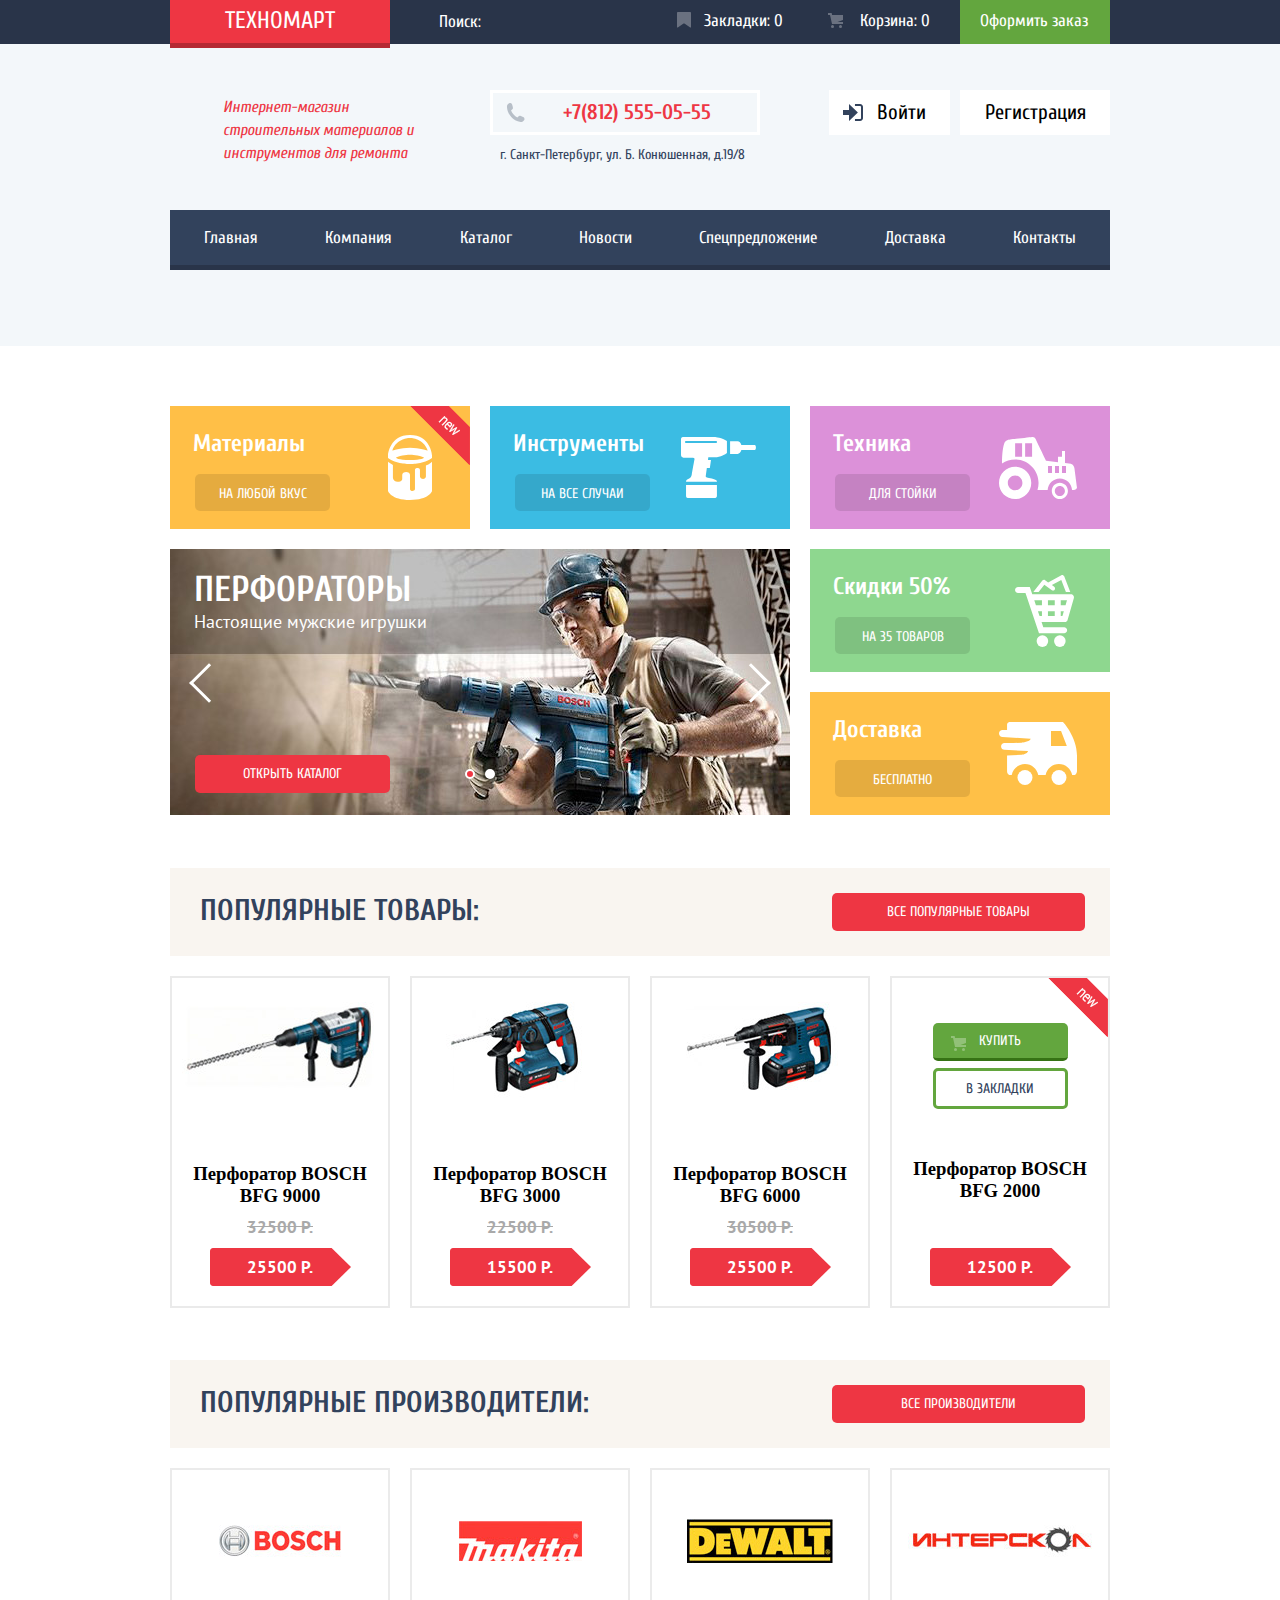
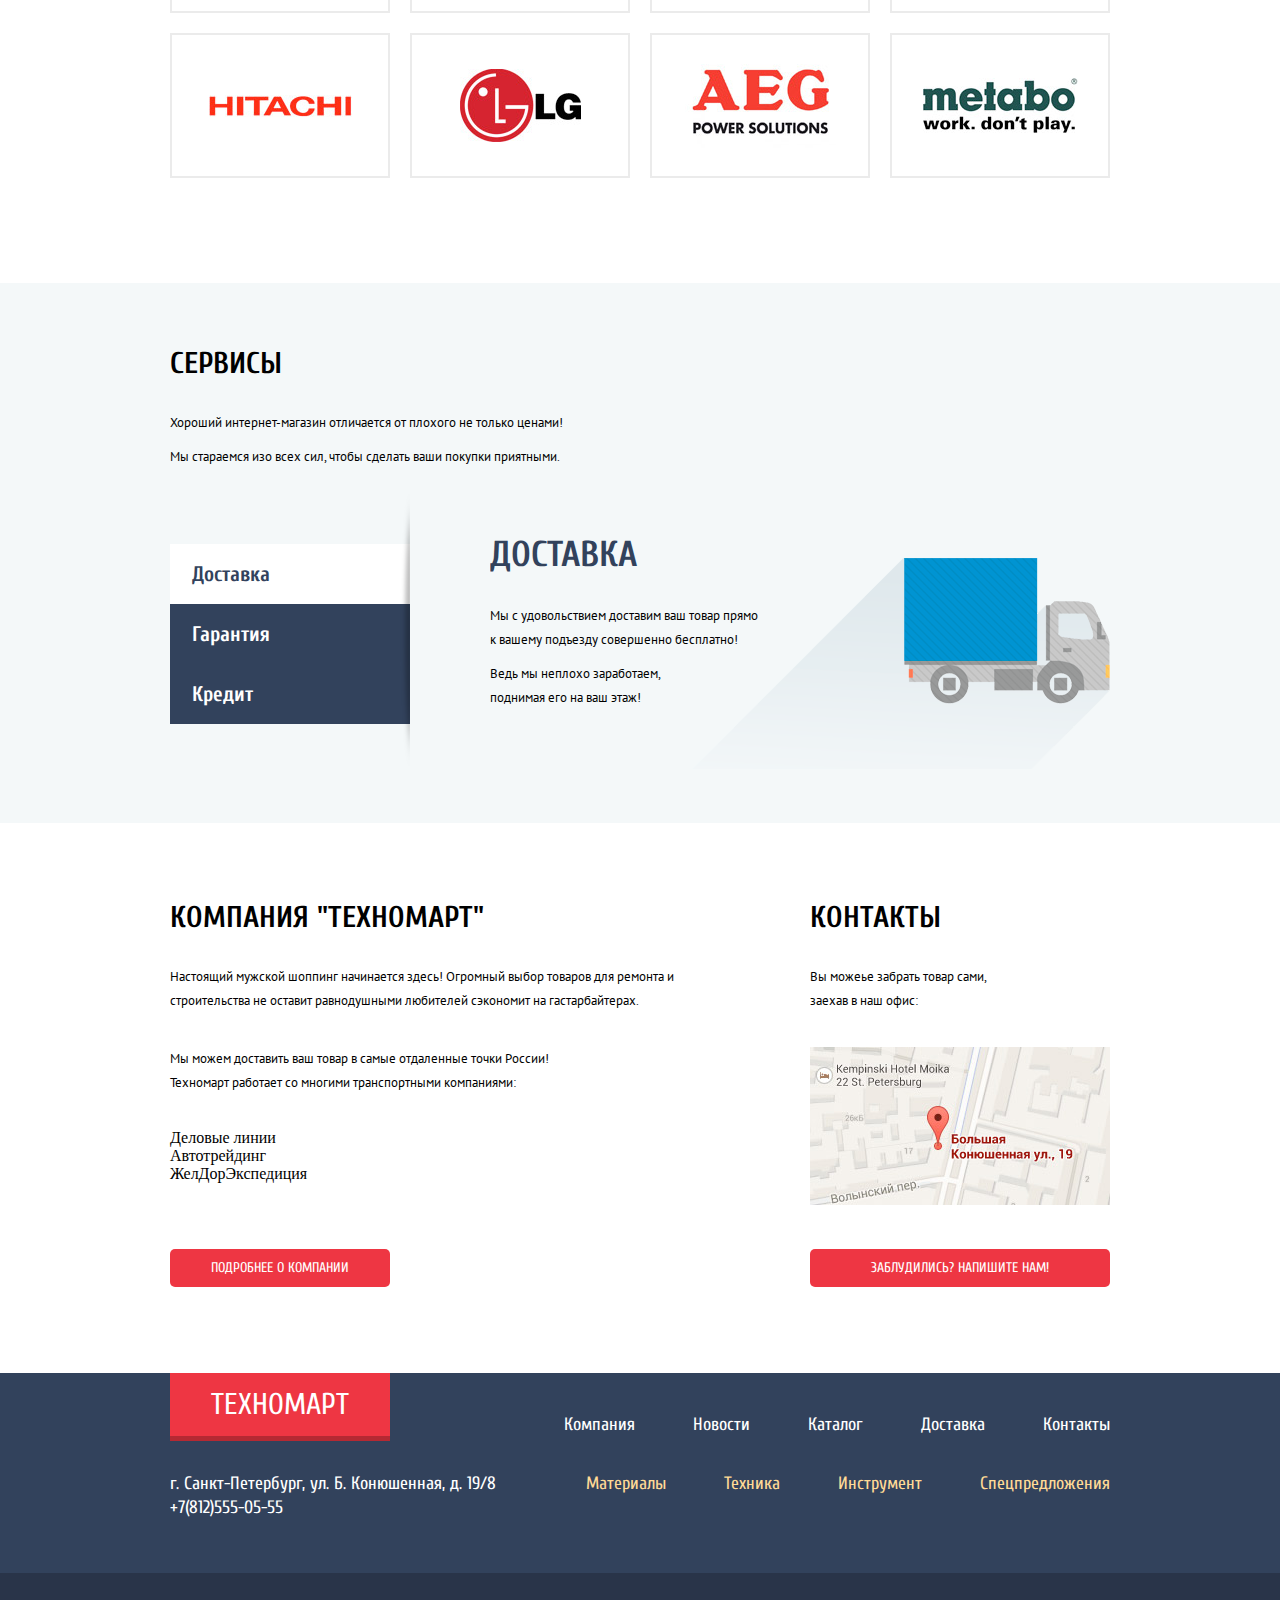
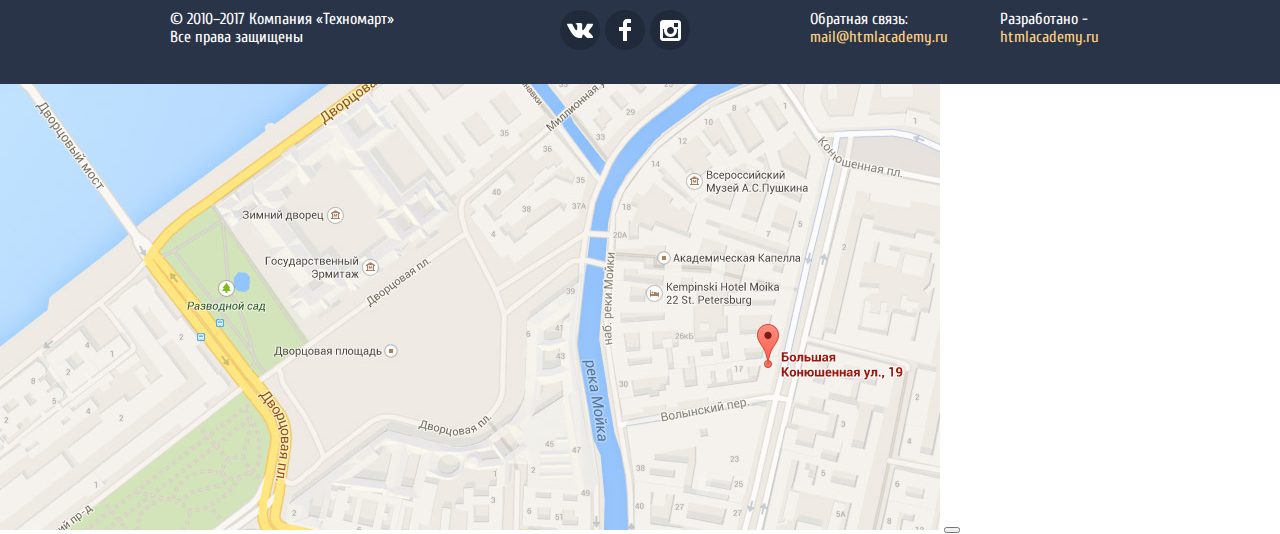
==== commit 0140726a: "Добавлена стилизация модального окна для ответного письма" ====
--- a/index.html
+++ b/index.html
@@ -427,29 +427,42 @@
 
     <!-- Формы popup -->
 
-    <div class="popup-map container">
+    <div class="popup-map">
       <!--<div class="popup-map-container">-->
         <img src="img/map-popup.jpg" width="940" height="446" alt="Адрес офиса: Большая Конюшенная ул., 19">
       <!--</div>-->
       <button type="button" class="btn-close"><span class="visuallly-hidden">Закрыть</span></button>
     </div>
 
-    <div class="popup-write-us">
-      <form class="form-write-us">
-        <label for="name">Ваше имя:</label>
-        <input type="text" name="name" id="name" placeholder="Представьтесь, пожалуйста">
-
-        <label for="email">Ваш a-mail:</label>
-        <input type="text" name="email" id="email" placeholder="Для отправки ответа">
-
-        <label for="text-for-us">Текст письма:</label>
-        <textarea name="text-for-us" id="text-for-us"></textarea>
-
-        <div class="btn-wrapper">
-          <button type="submit">Отправить</button>
+    
+
+    <div class="modal-writeus visuallly-hidden">      
+      <button type="button" class="modal-close">Закрыть</button>
+
+      <form class="writeus-form" action="https://echo.htmlacademy.ru" method="post">
+        <div class="modal-contact">
+          <p>
+            <label for="user-name">Ваше имя:</label><br>
+            <input type="text" name="name" id="user-name" class="user-icon-name" placeholder="Представьтесь, пожалуйста" autofocus="">
+          </p>
+
+          <p>
+            <label for="user-email">Ваш e-mail:</label><br>
+            <input type="email" name="email" id="user-email" class="user-icon-name" placeholder="Для отправки ответа">
+          </p>
+        </div>
+
+        <div class="modal-text">
+          <p>
+            <label for="">Текст письма:</label><br>
+            <textarea name="letter" id="user-text">В свободной форме</textarea>
+          </p>
+        </div>        
+
+        <div class="modal-btn-block">
+          <input type="submit" name="" class="btn btn-writeus-submit" value="Отправить">
         </div>
       </form>
-      <button type="button">Закрыть</button>
     </div>
   </body>
 </html>--- a/css/style.css
+++ b/css/style.css
@@ -1346,43 +1346,6 @@
 	width: 110px;
 }
 
-.popup-map{
-	position: relative;
-	padding: 0;
-	border: 1px solid red;
-}
-
-/*.popup-map-container*/
-.popup-map img{
-	padding: 0;
-	margin: 0;
-	box-shadow: 0 0 8px 16px rgba(47, 42, 43, 0.5);
-}
-
-.popup-map-container img{
-	margin: 0;
-}
-
-.btn-close{
-	position: absolute;
-	top: 9px;
-	right: 9px;
-	width: 21px;
-	height: 21px;
-	background-image: url("../img/btn-close.svg");
-	background-repeat: no-repeat;
-	background-position: 0 0;
-}
-
-.popup-write-us{
-	width: 620px;
-	margin-left: auto;
-	margin-right: auto;
-	background-color: #ffffff;
-
-	border: 1px solid red;
-}
-
 .breadcrumbs-block{
 	display: block;
 	margin-bottom: 20px;
@@ -1604,6 +1567,14 @@
 
 }
 
+/*
+.filter-checkbox + label:hover:before{
+	outline: thin dotted;
+	outline: 5px auto -webkit-focus-ring-color;
+}
+*/
+
+
 .filter-checkbox + label:before{
 	position: absolute;
 	content: "";
@@ -1611,6 +1582,8 @@
 	left: -35px;
 	width: 27px;
 	height: 23px;
+
+	
 
 	background-image: url("../img/checkbox-off.png");
   	background-repeat: no-repeat;
@@ -1926,4 +1899,122 @@
 	background-image: url("../img/new.png");
 	background-repeat: no-repeat;
 	background-position: 0 0;
+}
+
+.modal-writeus{
+	position: fixed;
+	top: 200px;
+	left: 50%;
+	margin-left: -310px;	
+	/*width: 460px;*/
+	width: 620px;
+	min-height: 200px;
+	
+	background-color: #ffffff;
+
+	/*border: 1px solid red;*/
+	border-top: 7px solid #ff5257;
+}
+
+.modal-close{
+	position: absolute;
+	top: 9px;
+	right: 9px;
+	width: 21px;
+	height: 21px;
+	font-size: 0;
+
+	background-color: rgba(0, 0, 0, 0);
+	border: 0;
+}
+
+.modal-close:before,
+.modal-close:after{
+	position: absolute;
+	top: 10px;
+	left: 2px;
+	content: "";
+
+	width: 19px;
+	height: 3px;
+
+	background-color: #ee3643;
+}
+
+.modal-close:before{
+	transform: rotate(45deg);
+}
+
+.modal-close:after{
+	transform: rotate(-45deg);
+}
+
+.writeus-form{
+	padding-top: 45px;
+}
+
+.writeus-form label{
+	font-family: "Cuprum";
+	font-size: 18px;
+
+}
+
+.modal-contact{
+	display: flex;
+	justify-content: space-between;
+	padding: 0 80px;
+	margin-bottom: 20px;
+}
+
+.modal-contact p{
+	width: 220px;
+}
+
+.modal-contact input{
+	width: 202px;
+	height: 34px;
+	padding-left: 14px;
+	font-family: "PT Sans";
+	font-size: 13px;
+	line-height: 18px;
+	border: 2px solid #dee3e4;
+	border-radius: 2px;
+}
+
+.modal-contact input::-webkit-input-placeholder{
+	font-family: "PT Sans";
+	font-size: 13px;
+	line-height: 18px;
+	color: #a9a9a9;
+}
+
+.modal-text{
+	padding: 0 80px;
+	margin-bottom: 37px;
+}
+
+.modal-text textarea{
+	/*width: 442px;*/
+	max-width: 442px;
+	min-width: 442px;
+	min-height: 110px;
+	padding-left: 14px;
+	font-family: "PT Sans";
+	font-size: 13px;
+	line-height: 18px;
+	border: 2px solid #dee3e4;
+	border-radius: 2px;
+	color: #a9a9a9;
+}
+
+.modal-btn-block{
+	/*padding-top: 37px;
+	padding-bottom: 37px;*/
+	padding: 37px 80px;
+	background-color: #f4f4f4;
+}
+
+.btn-writeus-submit{
+	width: 100%;
+	border: 0;
 }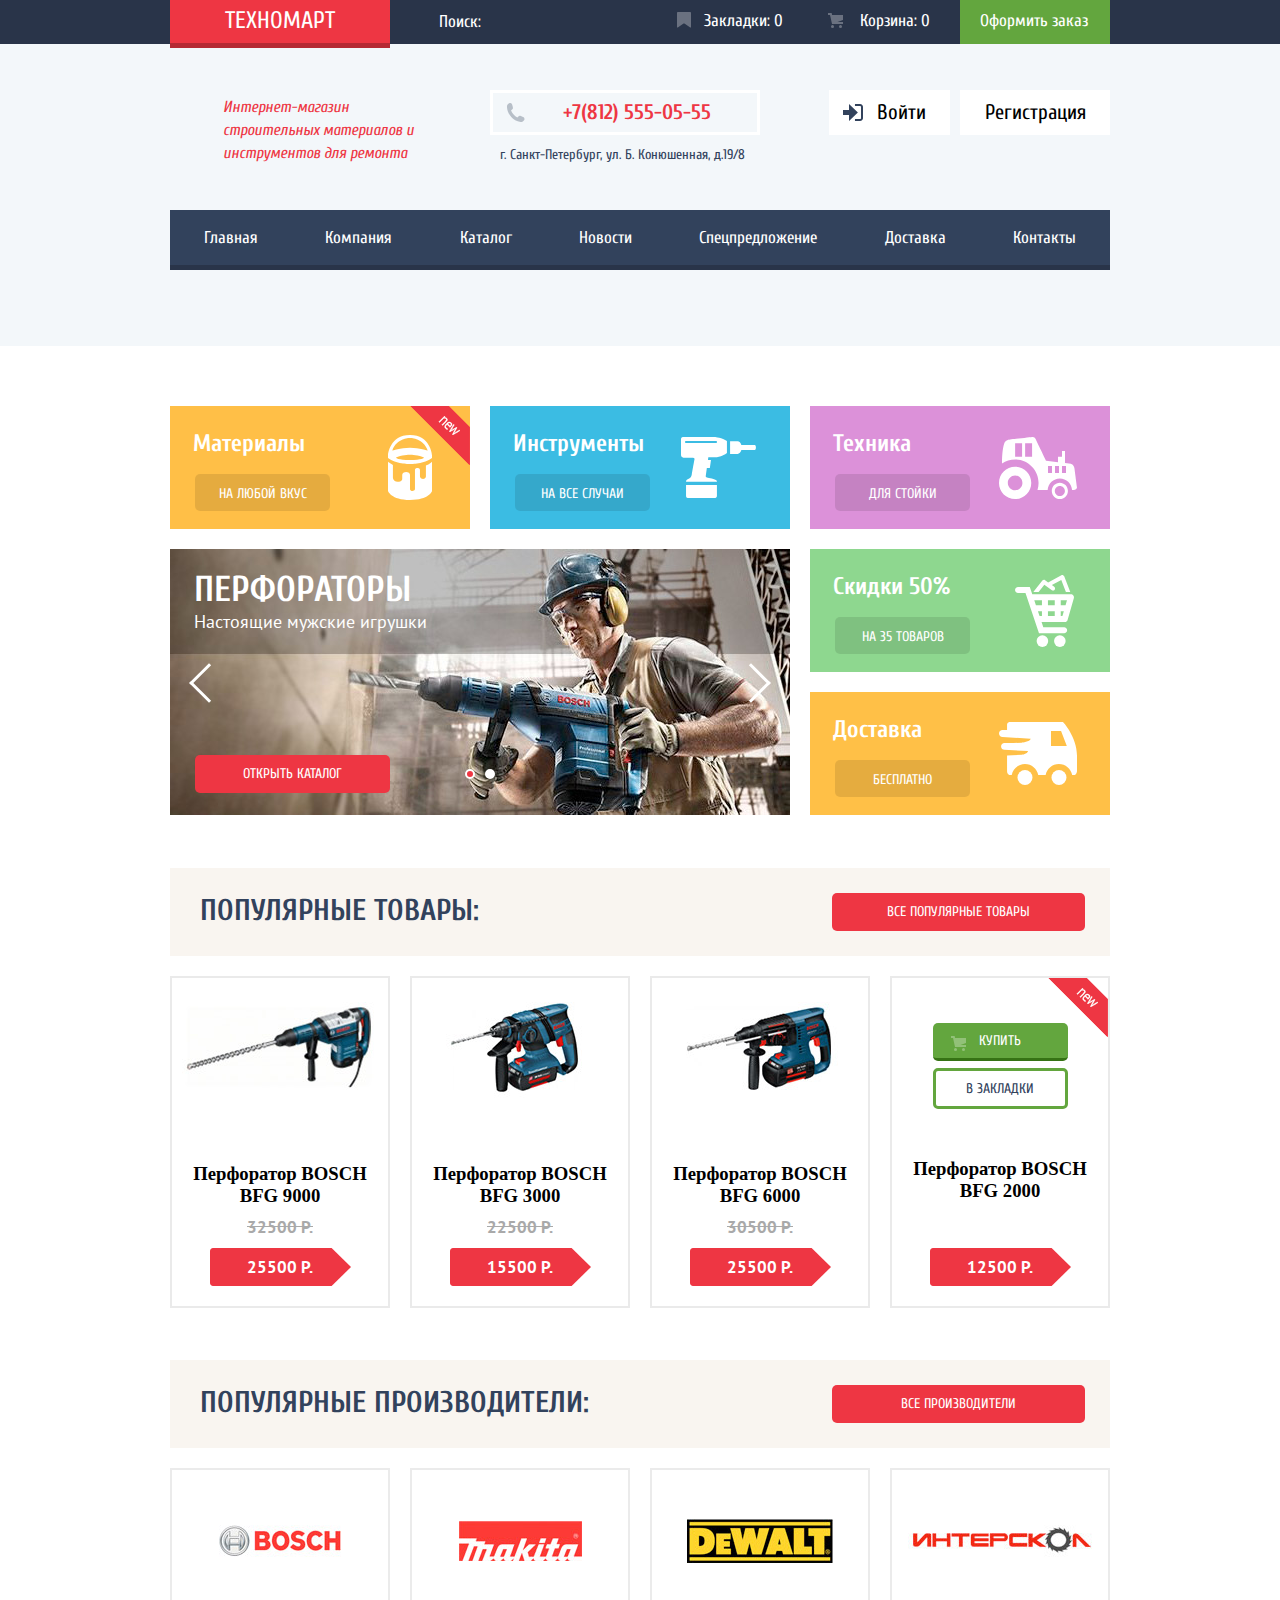
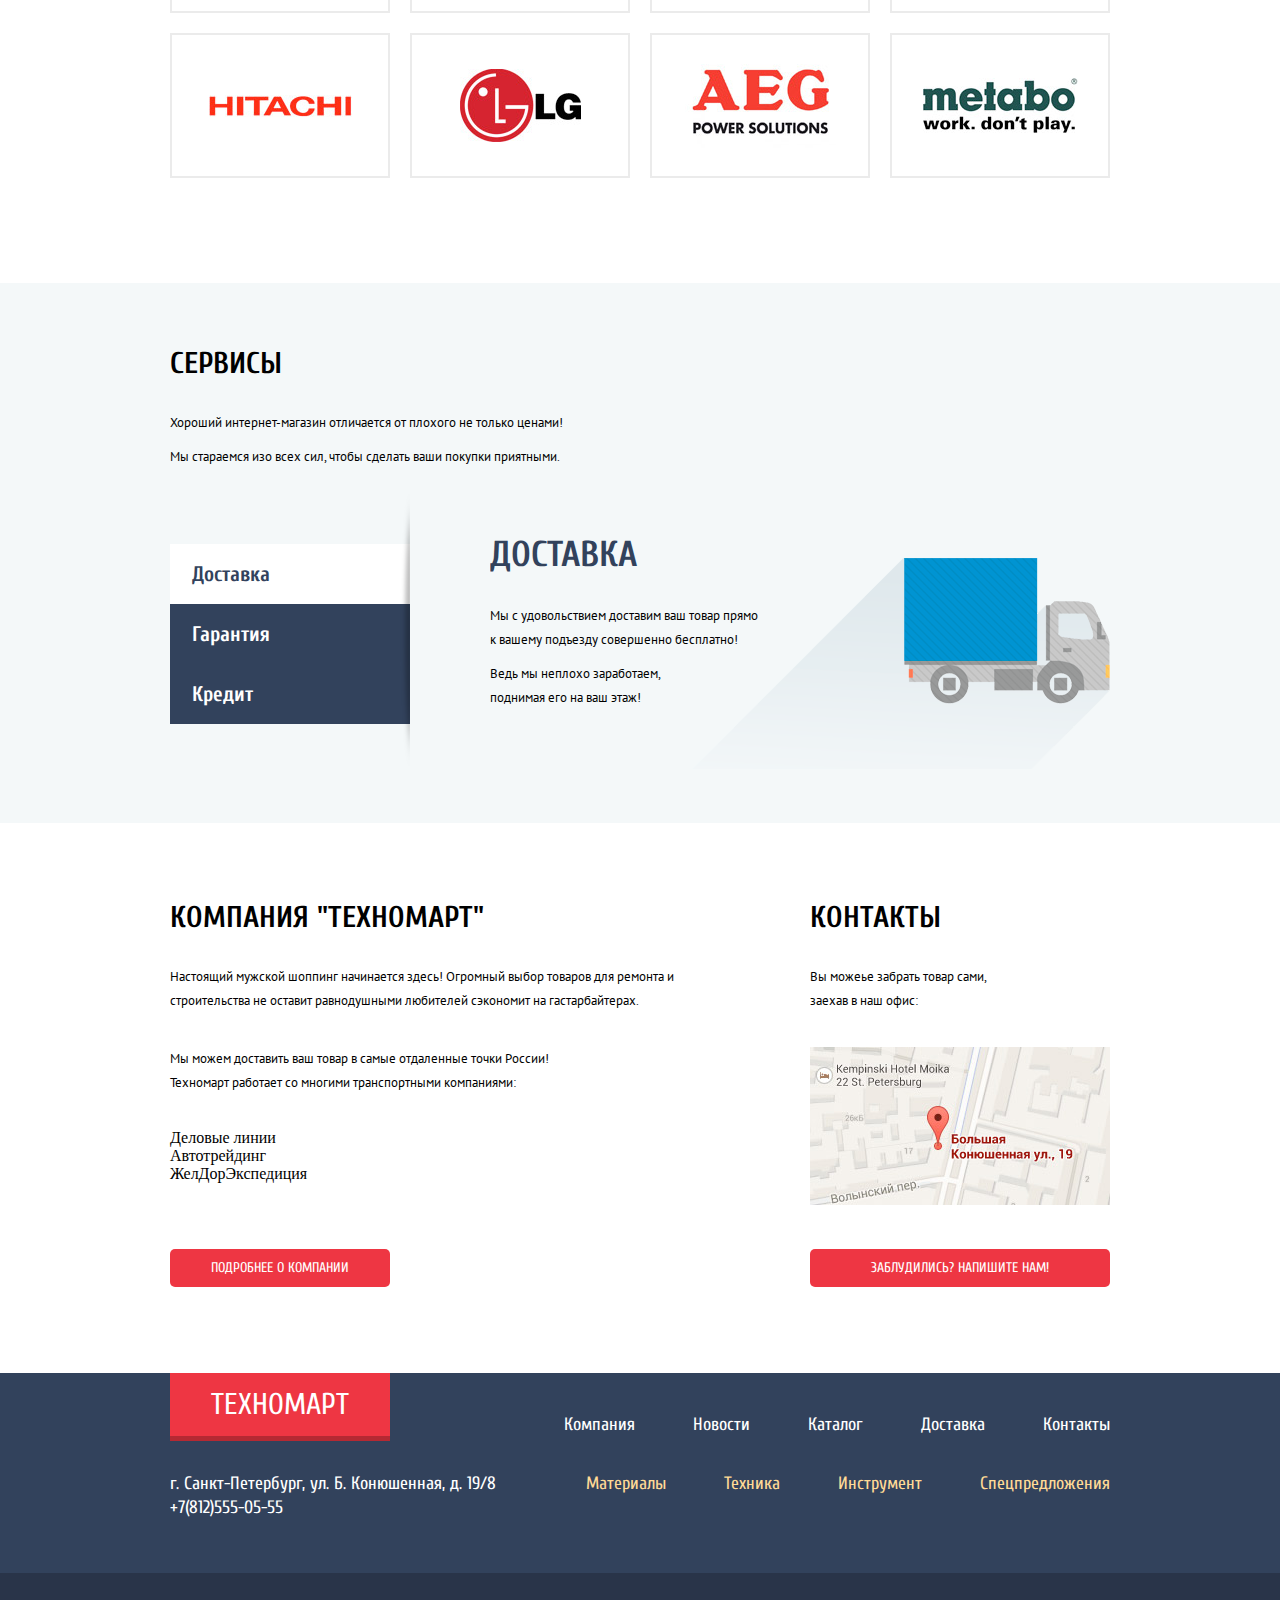
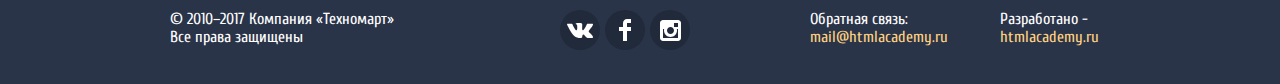
==== commit 73cdbad7: "Модальное окно на странице каталога" ====
--- a/index.html
+++ b/index.html
@@ -427,11 +427,11 @@
 
     <!-- Формы popup -->
 
-    <div class="popup-map">
+    <div class="modal-map visuallly-hidden">
+      <button type="button" class="modal-close">Закрыть</button>
       <!--<div class="popup-map-container">-->
         <img src="img/map-popup.jpg" width="940" height="446" alt="Адрес офиса: Большая Конюшенная ул., 19">
-      <!--</div>-->
-      <button type="button" class="btn-close"><span class="visuallly-hidden">Закрыть</span></button>
+      <!--</div>-->      
     </div>
 
     
--- a/css/style.css
+++ b/css/style.css
@@ -1914,6 +1914,7 @@
 
 	/*border: 1px solid red;*/
 	border-top: 7px solid #ff5257;
+	box-shadow: 0 20px 40px 0 rgba(0, 0, 0, 0.75);
 }
 
 .modal-close{
@@ -2017,4 +2018,84 @@
 .btn-writeus-submit{
 	width: 100%;
 	border: 0;
+}
+
+.modal-map{
+	position: fixed;
+	/*top: 450px;*/
+	top: 50%;
+	left: 50%;
+	width: 940px
+	height: 446px;
+	margin-left: -470px;
+	margin-top: -223px;
+
+	box-shadow: 0 0 26px 4px rgba(47, 42, 43, 0.5);
+
+}
+
+.modal-add{
+	position: fixed;
+
+	top: 200px;
+	left: 50%;
+	margin-left: -310px;	
+	/*width: 460px;*/
+	width: 620px;
+	min-height: 200px;
+	padding-top: 63px;
+	background-color: #ffffff;
+
+	/*border: 1px solid red;*/
+	border-top: 7px solid #ff5257;
+
+	box-shadow: 0 20px 40px 0 rgba(0, 0, 0, 0.75);
+}
+
+.modal-add p{
+	position: relative;
+	font-family: "Cuprum";
+	font-size: 30px;
+	color: #000000;
+	margin-left: 180px;
+	margin-bottom: 68px;
+}
+
+.modal-add p:before{
+	content: "";
+	position: absolute;
+	top: -15px;
+	left: -98px;
+	width: 66px;
+	height: 66px;
+	background-image: url("../img/icon-add-to-basket.svg");
+	background-repeat: no-repeat;
+	background-position: 0 0;
+}
+
+.modal-btn-block{
+	display: flex;
+	justify-content: space-between;
+}
+
+.btn-to-order{
+	display: block;
+	width: 220px;
+	text-decoration: none;
+	color: #ffffff;
+}
+
+.btn-add-close{
+	display: block;
+	width: 220px;
+	height: 38px;
+	font-family: "Cuprum";
+	font-size: 14px;
+	line-height: 18px;
+	text-transform: uppercase;
+	color: #000000;
+	text-align: center;
+	background-color: #ffffff;
+	border-style: none;
+	border-radius: 3px;
 }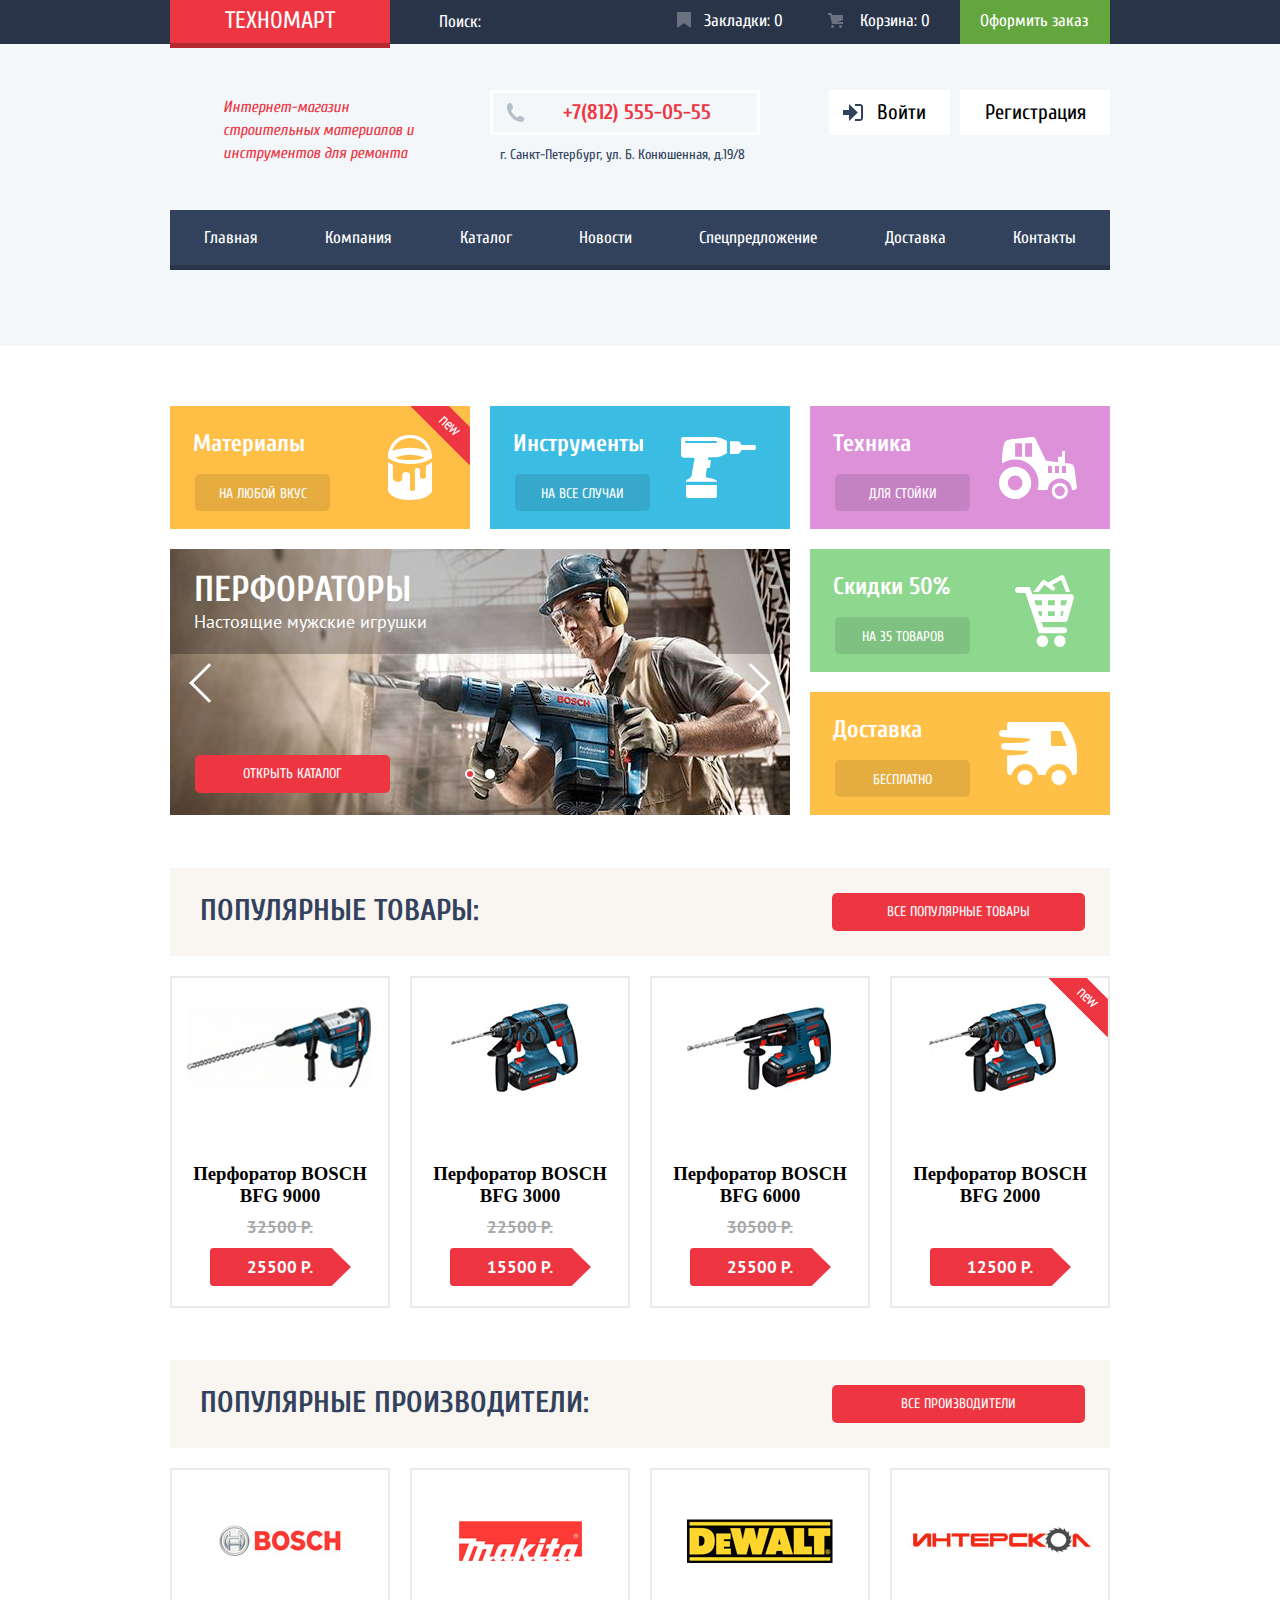
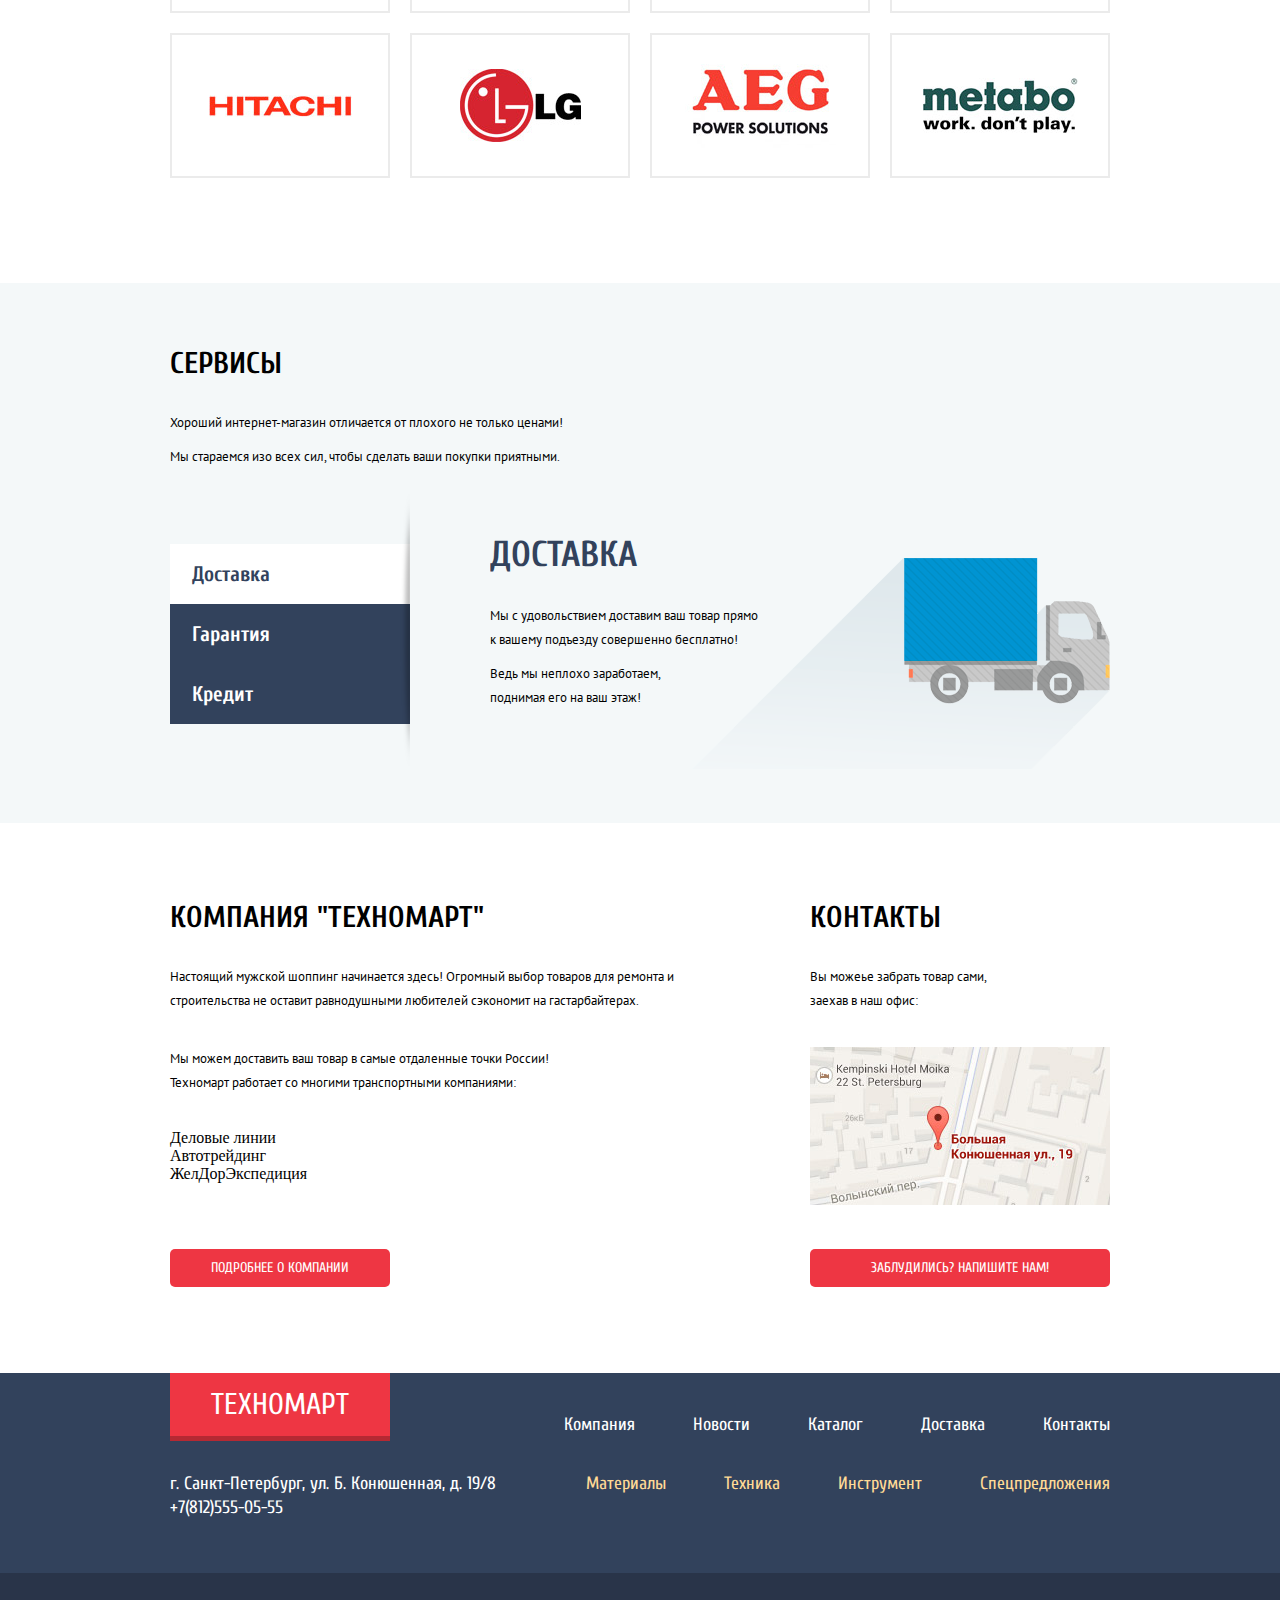
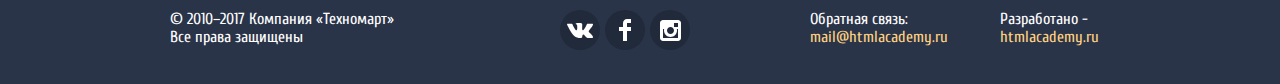
==== commit 94a380a5: "Появляющиеся кнопки на карточке" ====
--- a/index.html
+++ b/index.html
@@ -164,6 +164,10 @@
           <div class="popular-goods-item">
             <div class="popular-goods-img">
               <img src="img/BFG-9000.jpg" width="196" height="141" alt="Перфоратор BOSCH BFG 9000">
+              <div class="goods-hidden">
+                <a href="#" class="goods-hidden-buy">Купить</a>
+                <a href="#" class="goods-hidden-basket">В закладки</a>
+              </div>
             </div>
             <h3>Перфоратор BOSCH<br> BFG 9000</h3>
             <p class="price">32500 Р.</p>
@@ -173,6 +177,10 @@
           <div class="popular-goods-item">
             <div class="popular-goods-img">
               <img src="img/BFG-3000.jpg" width="196" height="141" alt="Перфоратор BOSCH BFG 3000">
+              <div class="goods-hidden">
+                <a href="#" class="goods-hidden-buy">Купить</a>
+                <a href="#" class="goods-hidden-basket">В закладки</a>
+              </div>
             </div>
             <h3>Перфоратор BOSCH<br> BFG 3000</h3>
             <p class="price">22500 Р.</p>
@@ -182,6 +190,10 @@
           <div class="popular-goods-item">
             <div class="popular-goods-img">
               <img src="img/BFG-6000.jpg" width="196" height="141" alt="Перфоратор BOSCH BFG 6000">
+              <div class="goods-hidden">
+                <a href="#" class="goods-hidden-buy">Купить</a>
+                <a href="#" class="goods-hidden-basket">В закладки</a>
+              </div>
             </div>
             <h3>Перфоратор BOSCH<br> BFG 6000</h3>
             <p class="price">30500 Р.</p>
@@ -190,7 +202,7 @@
 
           <div class="popular-goods-item new">
             <div class="popular-goods-img">
-              <!-- <img src="img/BFG-2000.jpg" width="196" height="141" alt="Перфоратор BOSCH BFG 2000"> -->
+              <img src="img/BFG-2000.jpg" width="196" height="141" alt="Перфоратор BOSCH BFG 2000">
               <div class="goods-hidden">
                 <a href="#" class="goods-hidden-buy">Купить</a>
                 <a href="#" class="goods-hidden-basket">В закладки</a>
--- a/css/style.css
+++ b/css/style.css
@@ -797,6 +797,14 @@
 
 .popular-goods-item:hover{
 	box-shadow: 0 5px 25px 0px #293449;
+}
+
+.popular-goods-item:hover .goods-hidden{
+	display: flex;
+}
+
+.popular-goods-item:hover img{
+	display: none;
 }
 
 .popular-goods-img{
@@ -842,9 +850,16 @@
 }
 
 .goods-hidden{
-	display: flex;
+	/*display: flex;*/
+	display: none;
+	/*position: absolute;*/
+	top: 0;
+	/*width: 100%;*/
+	height: 100px;
+	z-index: 20;
 	flex-direction: column;
 	padding-top: 45px;
+	/*background-color: #ffffff;*/
 }
 
 .goods-hidden-buy{
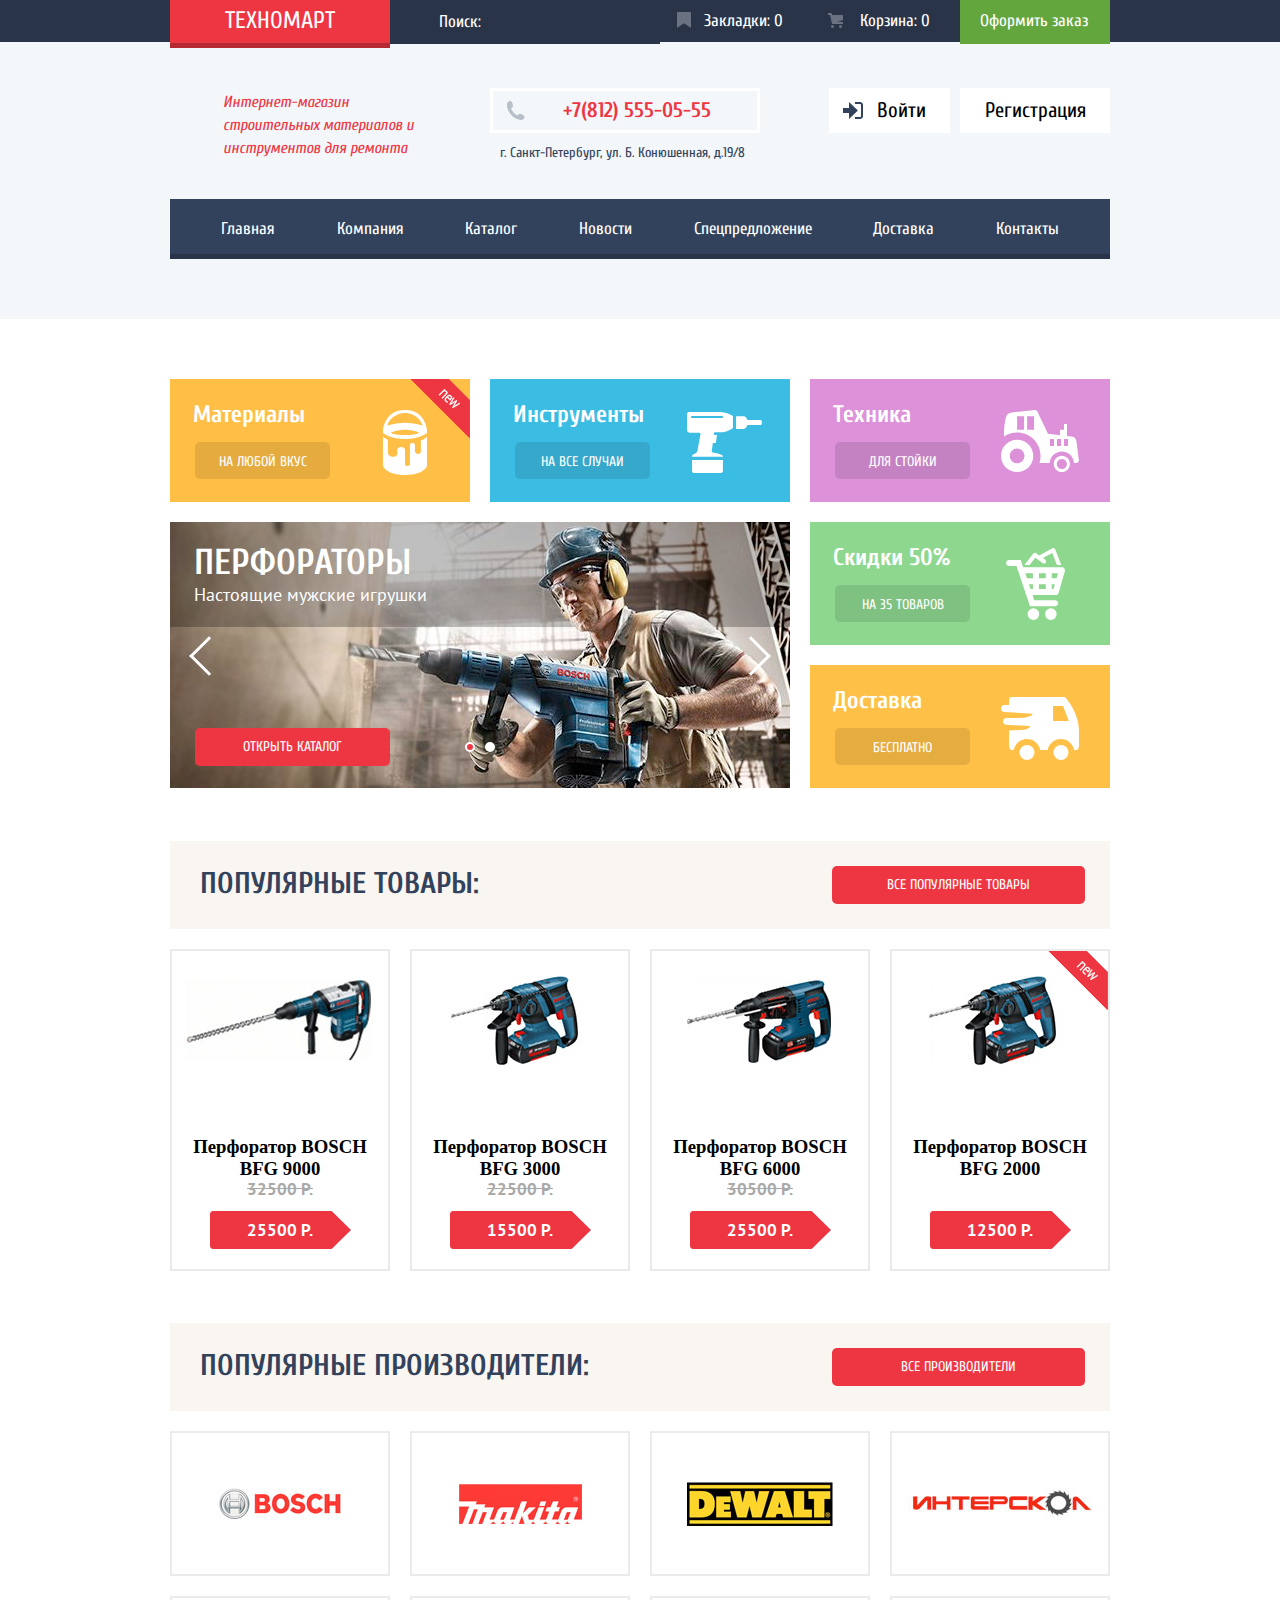
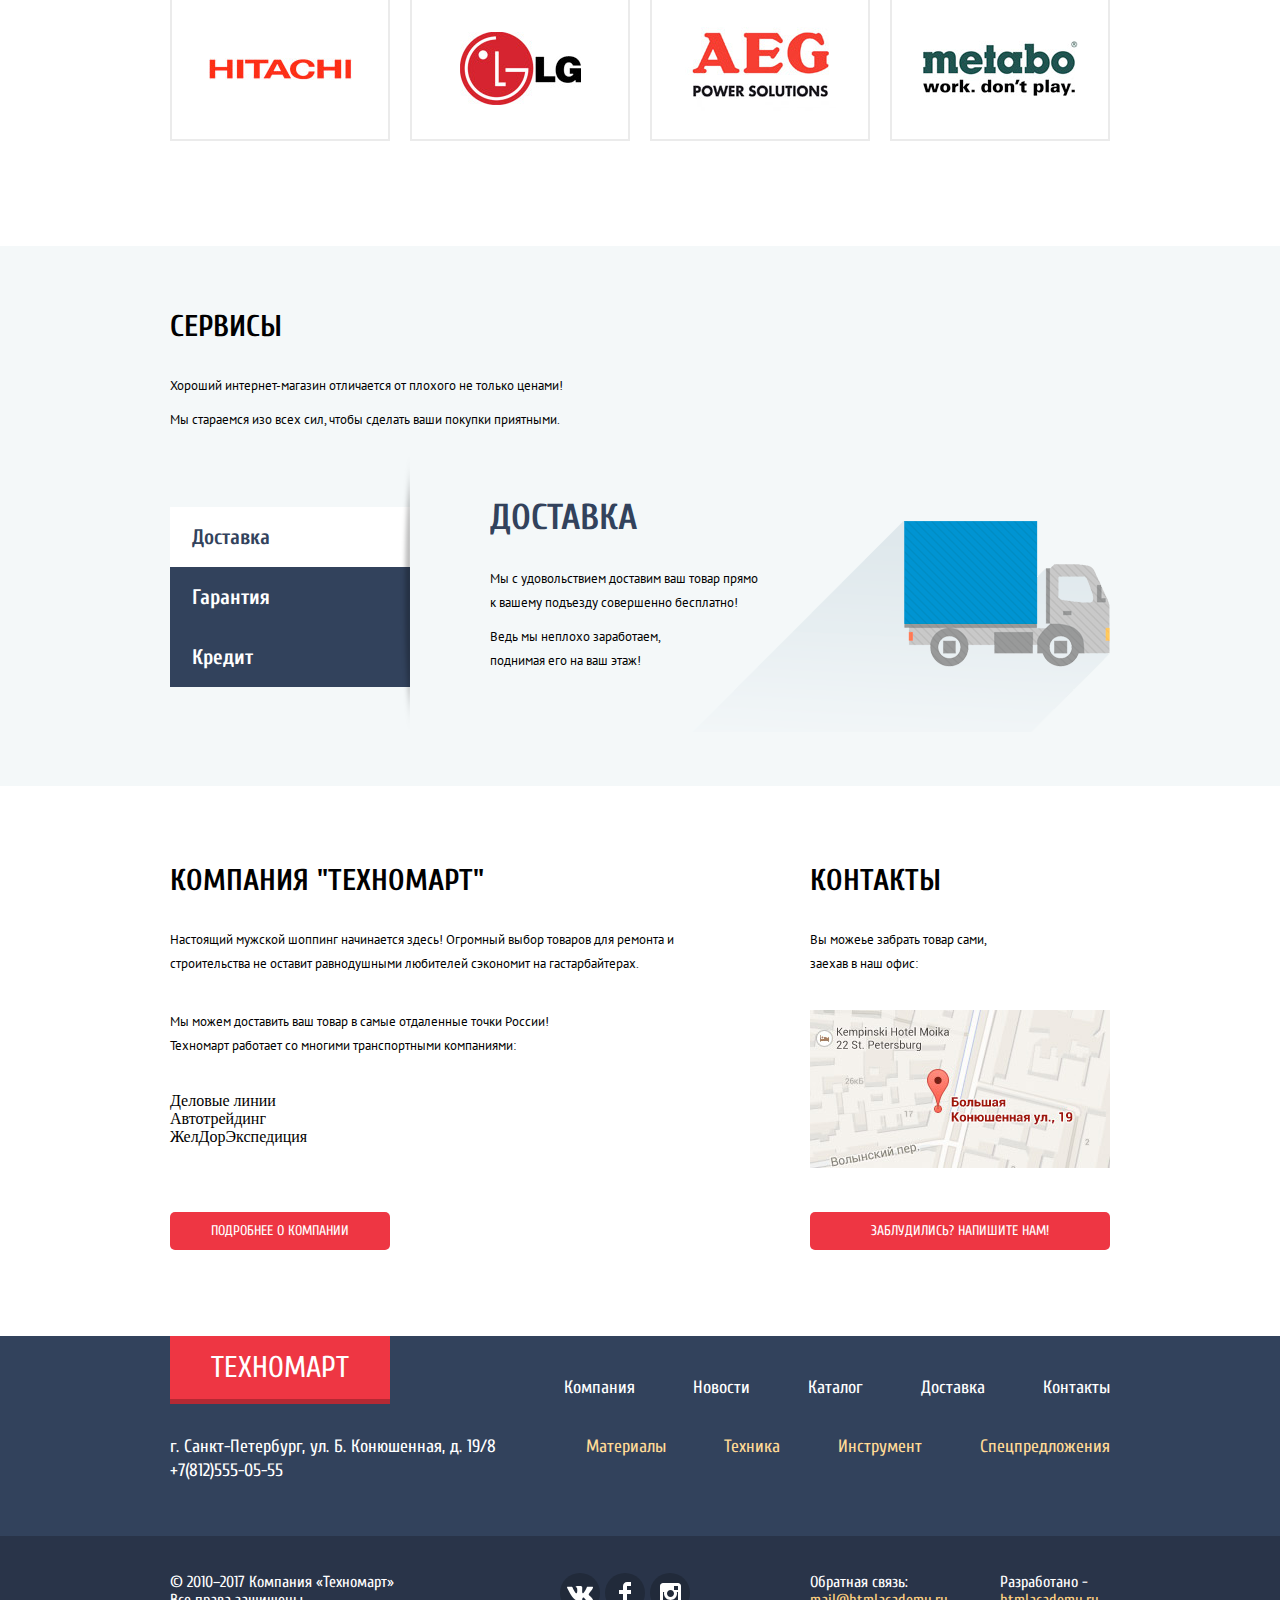
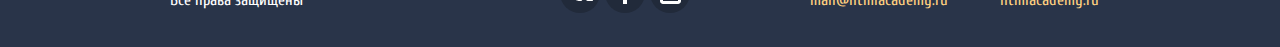
==== commit 9d706c4b: "Работа с PerfectPixel" ====
--- a/index.html
+++ b/index.html
@@ -367,7 +367,7 @@
           <div class="information-map">
             <img src="img/map.jpg" width="300" height="158" alt="Адрес офиса: Большая Конюшенная ул., 19">
           </div>
-          <a href="#" class="btn btn-contact">Заблудились? Напишите нам!</a>
+          <a href="#" class="btn btn-contact btn-follow-mail">Заблудились? Напишите нам!</a>
         </div>
       </section>
     </main>
@@ -449,18 +449,18 @@
     
 
     <div class="modal-writeus visuallly-hidden">      
-      <button type="button" class="modal-close">Закрыть</button>
+      <button type="button" class="modal-writeus-close">Закрыть</button>
 
       <form class="writeus-form" action="https://echo.htmlacademy.ru" method="post">
         <div class="modal-contact">
           <p>
             <label for="user-name">Ваше имя:</label><br>
-            <input type="text" name="name" id="user-name" class="user-icon-name" placeholder="Представьтесь, пожалуйста" autofocus="">
+            <input type="text" name="name" id="user-name" class="user-name-field" placeholder="Представьтесь, пожалуйста" autofocus="">
           </p>
 
           <p>
             <label for="user-email">Ваш e-mail:</label><br>
-            <input type="email" name="email" id="user-email" class="user-icon-name" placeholder="Для отправки ответа">
+            <input type="email" name="email" id="user-email" class="user-mail-field" placeholder="Для отправки ответа">
           </p>
         </div>
 
--- a/css/style.css
+++ b/css/style.css
@@ -30,6 +30,10 @@
 	display: none;
 }
 
+.modal-show{
+	display: block;
+}
+
 .container{
 	width: 940px;
 	margin: 0 auto;
@@ -39,7 +43,8 @@
 .header-top{
 	padding: 0;
 	margin-bottom: 46px;
-	min-height: 42px;
+	/*min-height: 42px;*/
+	height: 42px;
 	background-color: #293449;
 	line-height: 42px;
 }
@@ -245,7 +250,7 @@
 .header-middle{
 	display: flex;
 	justify-content: space-between;
-	margin-bottom: 43px;
+	margin-bottom: 34px;
 }
 
 .header-middle-block{
@@ -257,7 +262,7 @@
 
 .middle-content{
 	width: 196px;
-	padding-top: 6px;
+	padding-top: 3px;
 	padding-left: 53px;
 	padding-right: 51px;
 	font-family: "Cuprum";
@@ -443,9 +448,11 @@
 }
 
 .main-menu{
-	padding: 0;
-	min-height: 55px;
+	padding: 0 20px 0 20px;
+	box-sizing: border-box;
+	/*min-height: 55px;*/
 	background-color: #32425c;
+	border-bottom: 5px solid #293449;
 }
 
 .menu-list{
@@ -463,13 +470,15 @@
 
 .main-menu a{
 	display: block;
+	padding-top: 20px;
+	height: 100%;
 	font-family: "Cuprum";
 	font-size: 17px;
-	line-height: 55px;
+	/*line-height: 55px;*/
 	color: #ffffff;
 	text-decoration: none;
 	text-align: center;
-	border-bottom: 5px solid #293449;
+	/*border-bottom: 5px solid #293449;*/
 }
 
 .main-menu a:hover{
@@ -500,9 +509,9 @@
 }
 
 .features-block h3{
-	margin-top: 23px;
+	margin-top: 21px;
 	margin-left: 23px;
-	margin-bottom: 15px;
+	margin-bottom: 12px;
 	font-family: "Cuprum";
 	font-size: 24px;
 	line-height: 30px;
@@ -539,35 +548,35 @@
 	background-color: #ffbf47;
 	background-image: url("../img/icon-materials.svg");
 	background-repeat: no-repeat;
-	background-position: 85% 50%;
+	background-position: 213px 31px;
 }
 
 .instruments{
 	background-color: #3bbce3;
 	background-image: url("../img/icon-instruments.svg");
 	background-repeat: no-repeat;
-	background-position: 85% 50%;
+	background-position: 197px 33px;
 }
 
 .equipment{
 	background-color: #dc91d9;
 	background-image: url("../img/icon-equipment.svg");
 	background-repeat: no-repeat;
-	background-position: 85% 50%;
+	background-position: 191px 31px;
 }
 
 .discount{
 	background-color: #8ed78f;
 	background-image: url("../img/icon-discount.svg");
 	background-repeat: no-repeat;
-	background-position: 85% 50%;
+	background-position: 196px 26px;
 }
 
 .delivery{
 	background-color: #ffc047;
 	background-image: url("../img/icon-delivery.svg");
 	background-repeat: no-repeat;
-	background-position: 85% 50%;
+	background-position: 191px 32px;
 }
 
 .wrapper{
@@ -816,7 +825,7 @@
 .popular-goods-item h3{
 	padding: 0;
 	margin: 0;
-	margin-bottom: 11px;
+	/*margin-bottom: 11px;*/
 	text-align: center;
 }
 
@@ -1932,7 +1941,7 @@
 	box-shadow: 0 20px 40px 0 rgba(0, 0, 0, 0.75);
 }
 
-.modal-close{
+.modal-writeus-close{
 	position: absolute;
 	top: 9px;
 	right: 9px;
@@ -1944,8 +1953,8 @@
 	border: 0;
 }
 
-.modal-close:before,
-.modal-close:after{
+.modal-writeus-close:before,
+.modal-writeus-close:after{
 	position: absolute;
 	top: 10px;
 	left: 2px;
@@ -1957,11 +1966,11 @@
 	background-color: #ee3643;
 }
 
-.modal-close:before{
+.modal-writeus-close:before{
 	transform: rotate(45deg);
 }
 
-.modal-close:after{
+.modal-writeus-close:after{
 	transform: rotate(-45deg);
 }
 
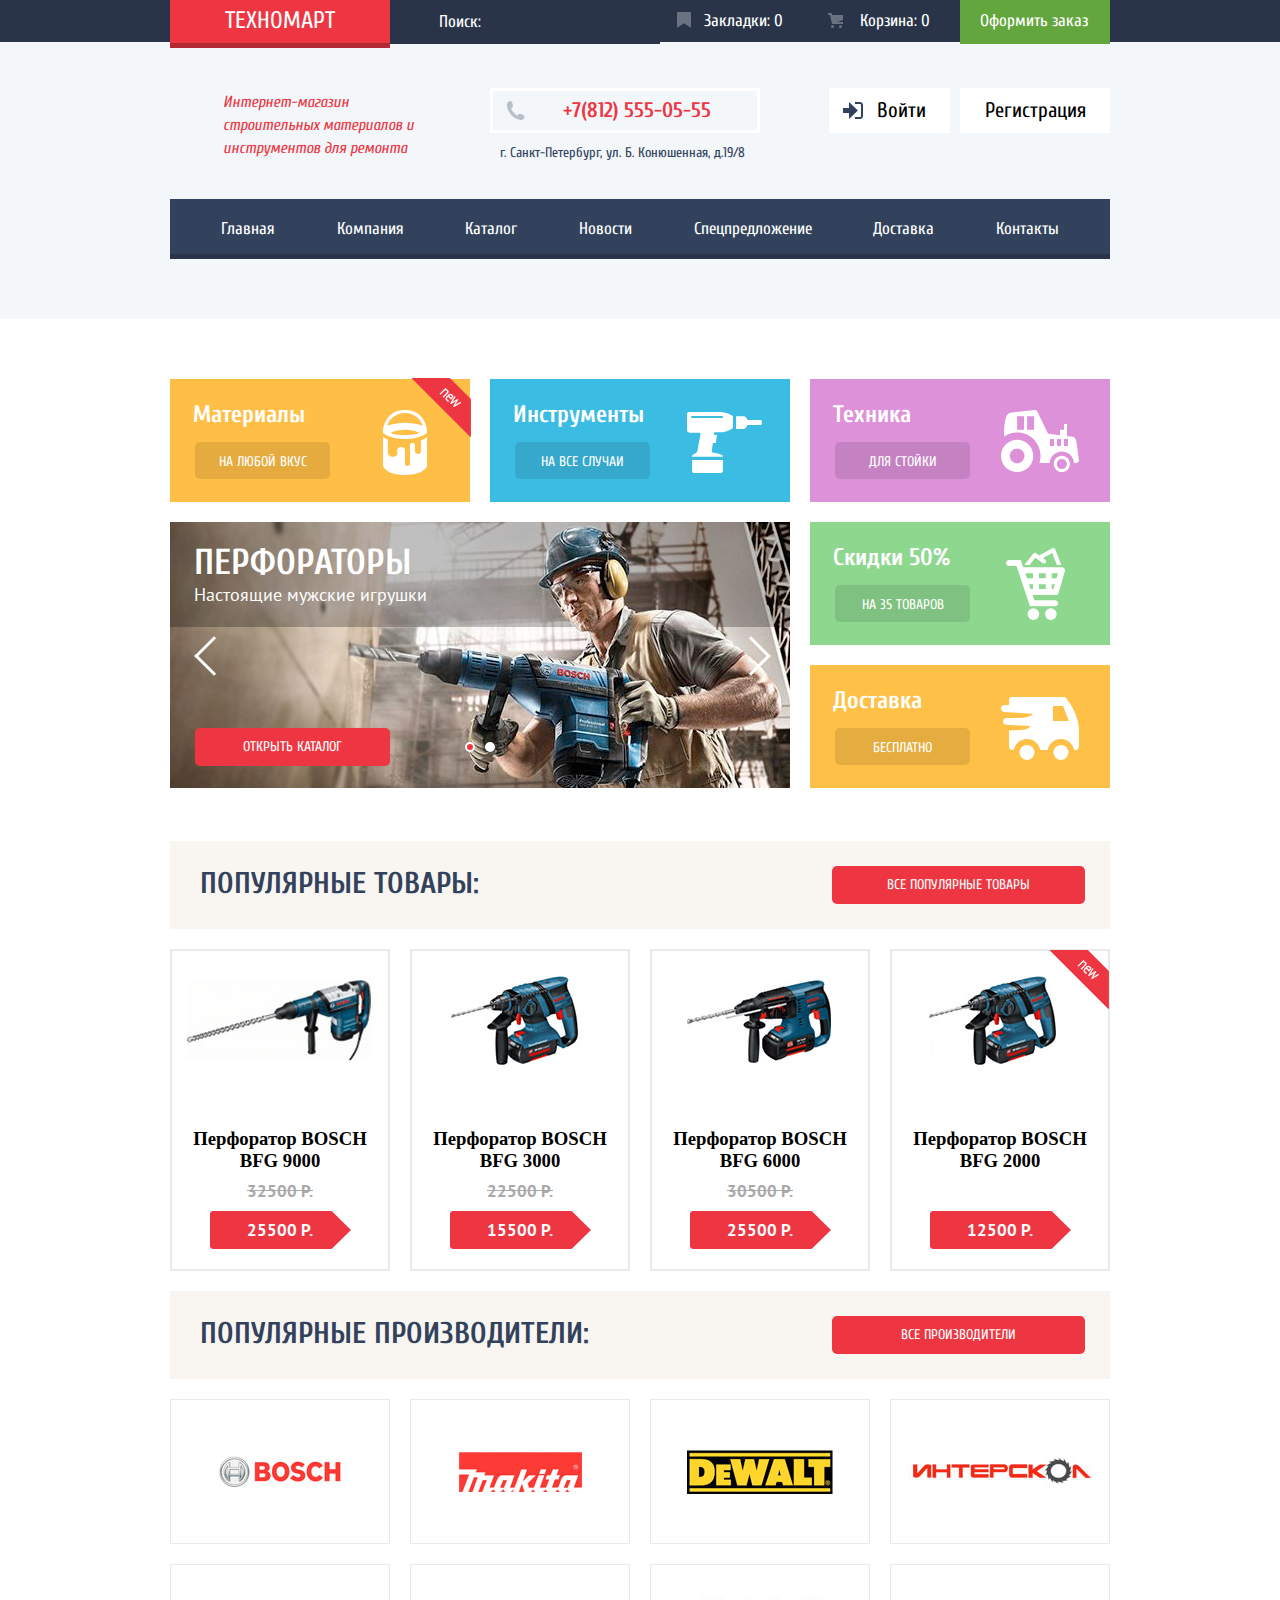
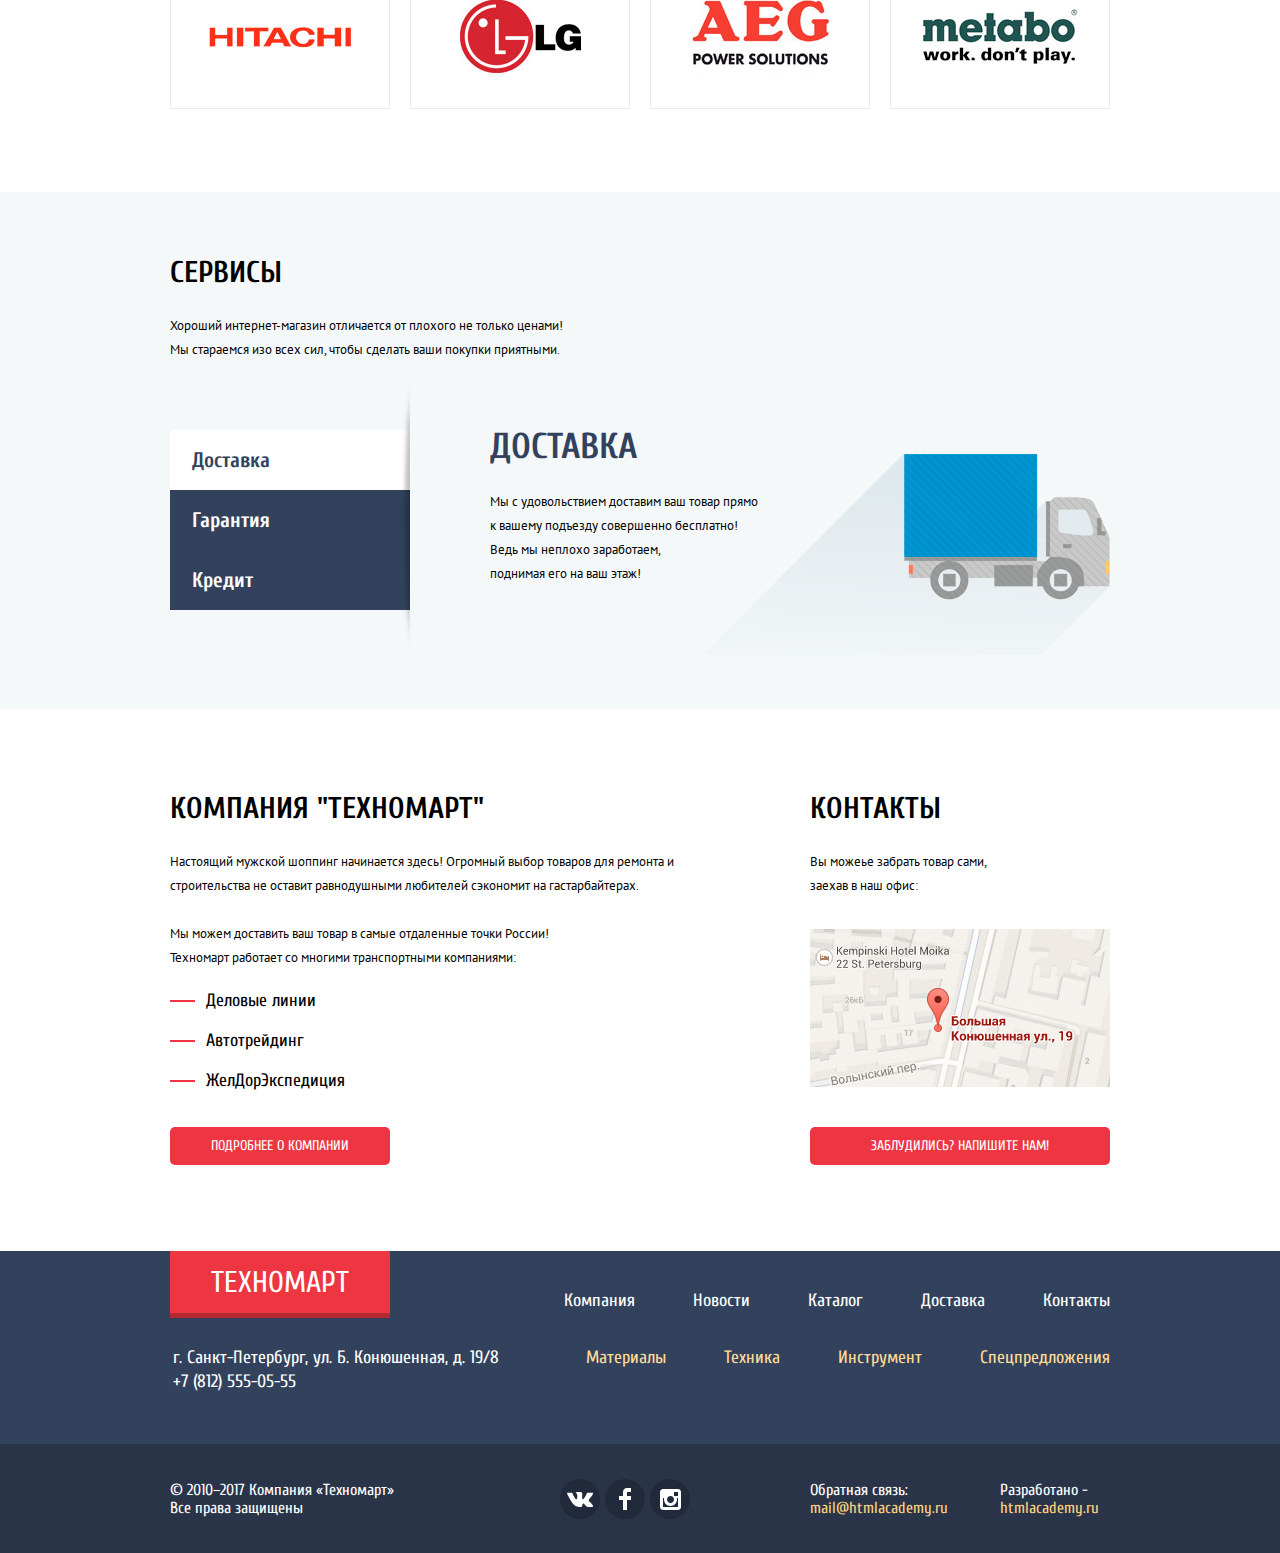
==== commit a2756a86: "Pixel" ====
--- a/index.html
+++ b/index.html
@@ -395,7 +395,7 @@
       <div class="footer-middle container">
         <div class="footer-middle-block">
           г. Санкт-Петербург, ул. Б. Конюшенная, д. 19/8<br>
-          +7(812)555-05-55
+          +7 (812) 555-05-55
         </div>
 
         <nav class="manu-catalog">
--- a/css/style.css
+++ b/css/style.css
@@ -588,7 +588,7 @@
 
 .slider-container{
 	position: relative;
-	direction: block;
+	display: block;
 	width: 620px;
 	min-height: 246px;
 	/*padding-left: 24px;
@@ -636,7 +636,7 @@
 	font-weight: bold;
 	font-size: 36px;
 	text-transform: uppercase;
-	margin-bottom: 
+	/*margin-bottom: */
 }
 
 .slider-container span{
@@ -701,10 +701,11 @@
 	width: 25px;
 	height: 25px;
 	position: absolute;
+	cursor: pointer;
 }
 
 .slider-container:before{
-	left: 25px;
+	left: 30px;
 	/*top: 50%;*/
 	top: 120px;
 	border-top: 3px solid #ffffff;
@@ -774,7 +775,7 @@
 .popular-goods-list{
 	display: flex;
 	justify-content: space-between;	
-	margin-bottom: 32px;
+	/*margin-bottom: 32px;*/
 	flex-wrap: wrap;
 }
 
@@ -819,7 +820,8 @@
 .popular-goods-img{
 	margin: 0;
 	min-height: 140px;
-	margin-bottom: 40px;
+	/*margin-bottom: 40px;*/
+	margin-bottom: 32px;
 }
 
 .popular-goods-item h3{
@@ -831,7 +833,8 @@
 
 .popular-goods-item p{
 	margin: 0;
-	margin-bottom: 12px;
+	/*margin-bottom: 12px;*/
+	margin-top: 10px;
 	font-family: "PT Sans";
 	font-size: 17px;
 	font-weight: bold;
@@ -935,7 +938,7 @@
 }
 
 .popular-brands{
-	margin-bottom: 85px;
+	margin-bottom: 63px;
 }
 
 .popular-brands-list{
@@ -947,9 +950,9 @@
 .popular-brands-item a{
 	display: block;
 	margin-bottom: 20px;
-	width: 216px;
-	height: 141px;
-	border: 2px solid #ebebeb;
+	width: 218px;
+	height: 143px;
+	border: 1px solid #ebebeb;
 	/*text-align: center;*/
 }
 
@@ -974,12 +977,12 @@
 .services-section{
 	padding-top: 63px;
 	padding-bottom: 54px;
-	margin-bottom: 77px;
+	margin-bottom: 82px;
 	background-color: #f4f8f9;
 }
 
 .services h2{
-	margin-bottom: 30px;
+	margin-bottom: 24px;
 	font-family: "Cuprum";
 	font-size: 30px;
 	text-transform: uppercase;
@@ -987,7 +990,6 @@
 }
 
 .services p{
-	margin-bottom: 10px;
 	font-family: "PT Sans";
 	font-size: 13px;
 	line-height: 24px;
@@ -997,7 +999,7 @@
 .slider-services-wrapper{
 	display: flex;
 	justify-content: space-between;
-	margin-top: 25px;
+	margin-top: 18px;
 	min-height: 272px;
 }
 
@@ -1080,7 +1082,8 @@
 }
 
 .slider-services-item h3{
-	margin-bottom: 29px;
+	margin-bottom: 23px;
+	margin-top: 6px;
 	font-family: "Cuprum";
 	font-size: 36px;
 	text-transform: uppercase;
@@ -1100,7 +1103,7 @@
 	height: 285px;
 	background-image: url("../img/bg-service-delivery.png");
 	background-repeat: no-repeat;
-	background-position: 100% 100%;
+	background-position: 100% 34px;
 }
 
 .slider-guarantee{
@@ -1108,7 +1111,7 @@
 	height: 285px;
 	background-image: url("../img/bg-service-guarantee.png");
 	background-repeat: no-repeat;
-	background-position: 100% 100%;
+	background-position: 239px 12px;
 }
 
 .slider-credit{
@@ -1117,12 +1120,12 @@
 	height: 285px;
 	background-image: url("../img/bg-service-credit.png");
 	background-repeat: no-repeat;
-	background-position: 100% 100%;
+	background-position: 165px 10px;
 }
 
 .slider-credit a{
 	position: absolute;
-	bottom: 98px;
+	bottom: 102px;
 	left: 0;*
 	display: block;
 	width: 195px;
@@ -1138,11 +1141,11 @@
 
 .information h2{
 	color: #000000;
-	margin-bottom: 30px;
+	margin-bottom: 24px;
 }
 
 .information p{
-	margin-bottom: 34px;
+	margin-bottom: 24px;
 	font-family: "PT Sans";
 	font-size: 13px;
 	line-height: 24px;
@@ -1170,11 +1173,33 @@
 .information-about ul{
 	padding: 0;
 	margin: 0;
+	margin-top: -3px;
+	margin-left: 36px;
 	list-style: none;
 }
 
+.information-about li{
+	position: relative;
+	margin-bottom: 20px;
+	font-family: "Cuprum";
+	font-size: 18px;
+	line-height: 20px;
+	color: #000000;
+}
+
+.information-about li:before{
+	position: absolute;
+	content: "";
+	width: 25px;
+	height: 2px;
+	top: 9px;
+    left: -36px;
+	background-color: #ee3643;
+}
+
 .information-map{
-	margin-bottom: 40px;
+	padding-top: 7px;
+    margin-bottom: 36px;
 }
 
 .btn-about{
@@ -1214,14 +1239,14 @@
 	display: flex;
 	justify-content: space-between;
 	min-height: 63px;
-	margin-bottom: 35px;
+	margin-bottom: 32px;
 }
 
 .menu-footer-list{
 	display: flex;
 	padding: 0;
 	margin: 0;
-	margin-top: 40px;
+	margin-top: 38px;
 	list-style: none;
 }
 
@@ -1246,11 +1271,15 @@
 .footer-middle{
 	display: flex;
 	justify-content: space-between;
-	margin-bottom: 53px;
+	margin-bottom: 50px;
 	font-family: "Cuprum";
 	font-size: 18px;
 	line-height: 24px;
 	color: #ffffff;
+}
+
+.footer-middle-block{
+	margin-left: 3px;
 }
 
 .menu-catalog-list{
@@ -1328,6 +1357,7 @@
 .social{
 	display: block;
 	margin-right: 5px;
+	margin-top: -2px;
 	width: 40px;
 	height: 40px;
 	background-color: #212a3a;
@@ -1456,7 +1486,7 @@
 .filter-title{
 	height: 38px;
 	padding-left: 18px;
-	margin-bottom: 20px;
+	margin-bottom: 14px;
 	font-family: "PT Sans";
 	font-size: 13px;
 	line-height: 38px;
@@ -1469,7 +1499,7 @@
 }
 
 .form-filter h3{
-	margin-bottom: 20px;
+	margin-bottom: 19px;
 	font-family: "PT Sans";
 	font-size: 17px;
 	font-weight: bold;
@@ -1478,8 +1508,8 @@
 }
 
 .price-block{
-	margin-bottom: 25px;
-	padding-bottom: 25px;
+	margin-bottom: 18px;
+    padding-bottom: 25px;
 	border-bottom: 2px solid #e5e5e5;
 }
 
@@ -1554,7 +1584,7 @@
 	min-height: 38px;
 	width: 95px;
 	font-family: "PT Sans";
-	font-size: 18px;
+	font-size: 17px;
 	line-height: 38px;
 	text-transform: uppercase;
 	color: #000000;
@@ -1564,8 +1594,8 @@
 }
 
 .brands-block{
-	padding-bottom: 20px;
-	margin-bottom: 25px;
+	padding-bottom: 2px;
+    margin-bottom: 19px;
 	border-bottom: 2px solid #e5e5e5;
 }
 
@@ -1582,7 +1612,7 @@
 }
 
 .brands-block li{
-	margin-bottom: 24px;
+	margin-bottom: 20px;
 }
 
 .brands-block label{
@@ -1622,13 +1652,14 @@
 
 .powersupply-block{
 	/*border-bottom: 1px solid red;*/
-	margin-bottom: 55px;
+	margin-bottom: 79px;
 }
 
 .powersupply-block ul{
 	padding: 0;
 	padding-left: 35px;
 	margin: 0;
+	margin-top: -2px;
 	list-style: none;
 	font-family: "PT Sans";
 	font-size: 14px;
@@ -1638,7 +1669,7 @@
 }
 
 .powersupply-block li{
-	margin-bottom: 24px;
+	margin-bottom: 20px;
 }
 
 .powersupply-block label{
@@ -1697,7 +1728,7 @@
 	align-items: center;
 	padding-left: 19px;
 	padding-right: 17px;
-	margin-bottom: 20px;
+	margin-bottom: 18px;
 	min-height: 38px;
 	background-color: #f7f3ec;
 	font-family: "PT Sans";
@@ -1914,8 +1945,8 @@
 .new:after{
 	content: "";
 	position: absolute;
-	top: 0;
-	right: 0;
+	top: -1px;
+	right: -1px;
 	width: 60px;
 	height: 59px;
 	/*color: #ffffff;
@@ -2049,7 +2080,7 @@
 	/*top: 450px;*/
 	top: 50%;
 	left: 50%;
-	width: 940px
+	width: 940px;
 	height: 446px;
 	margin-left: -470px;
 	margin-top: -223px;
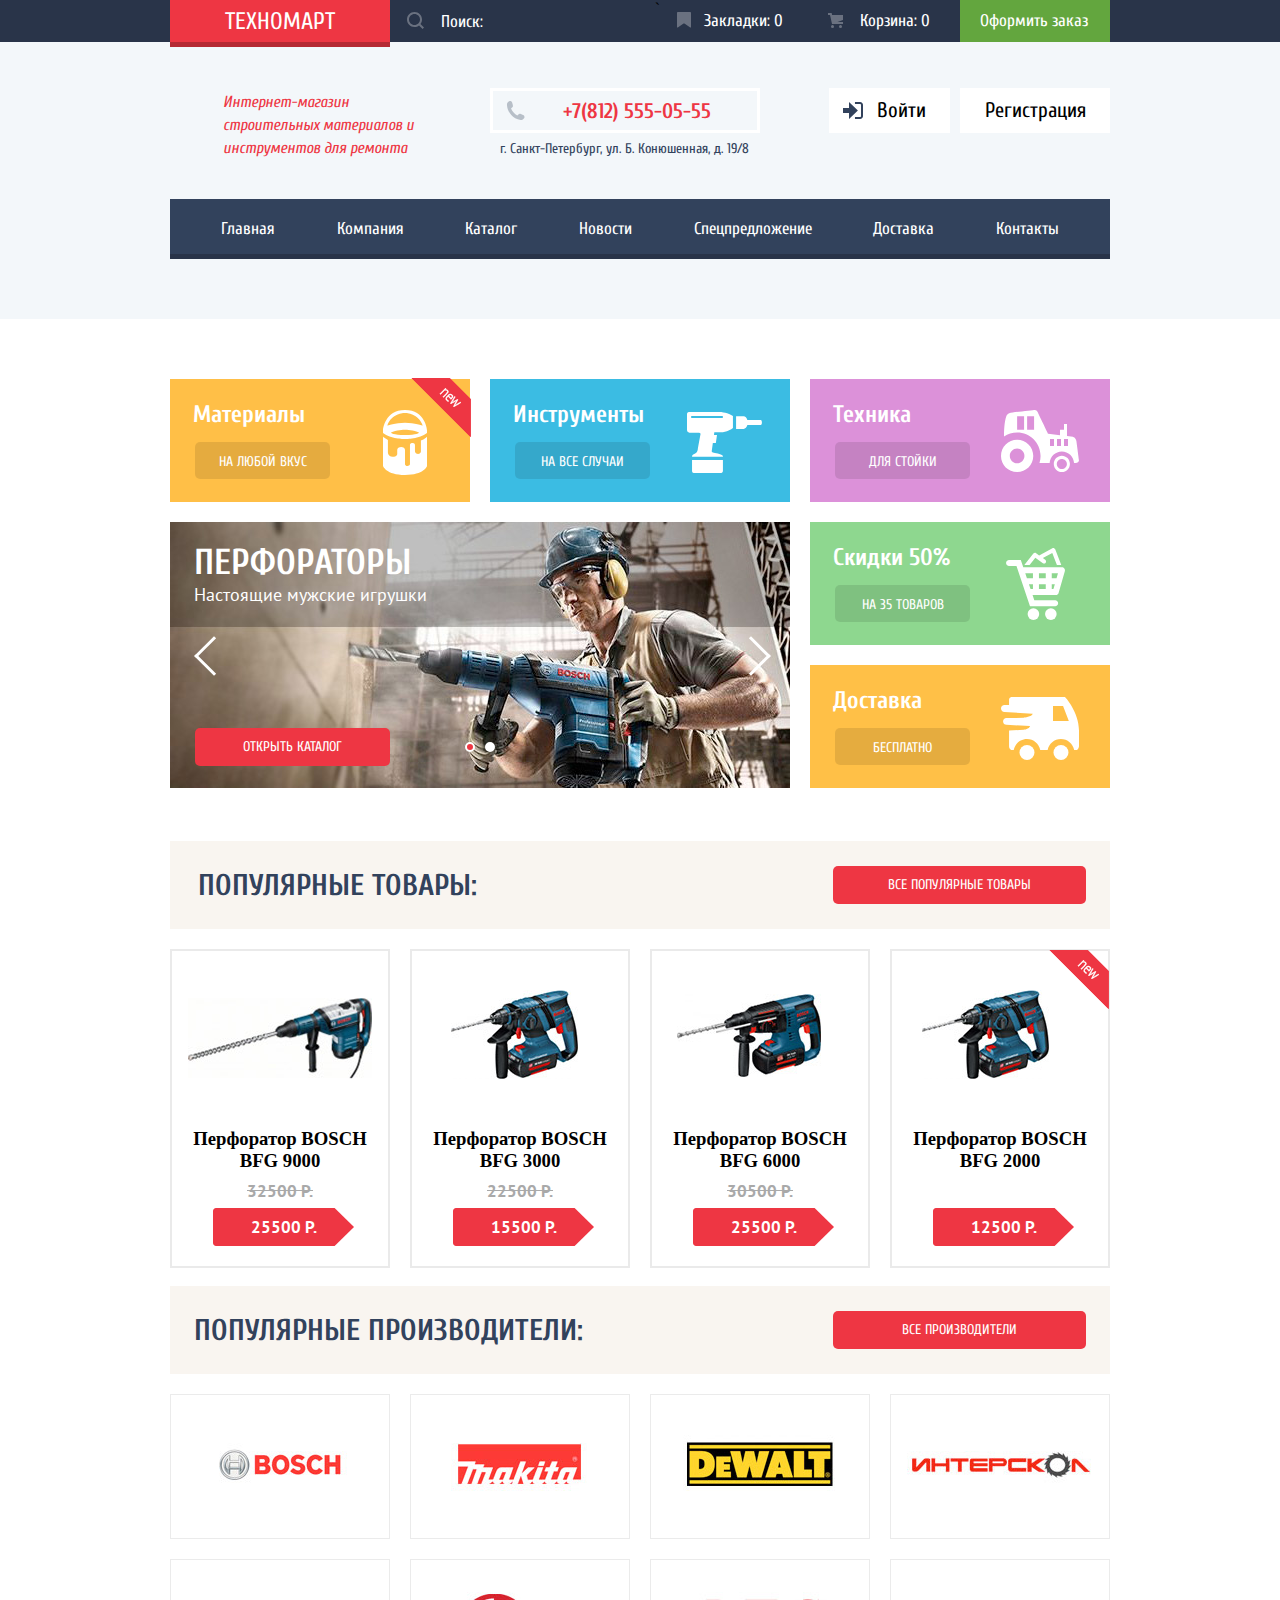
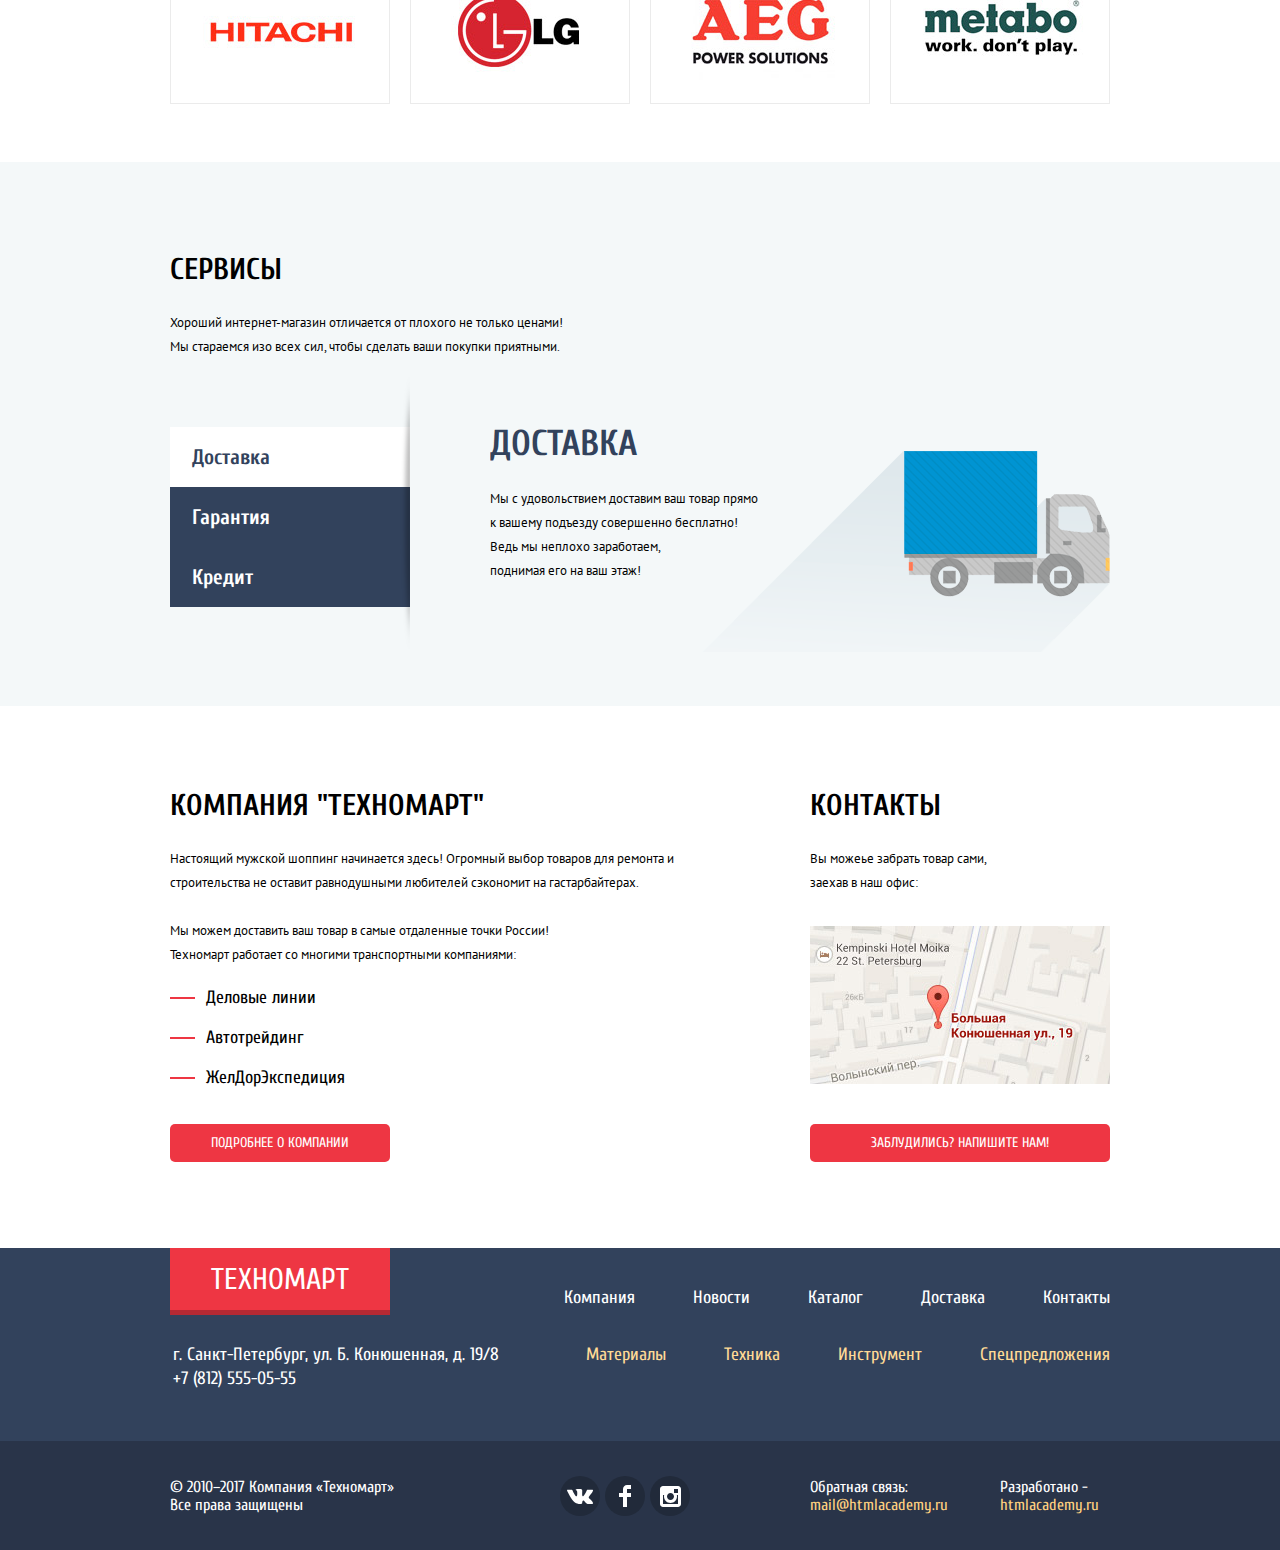
==== commit 838c74cf: "Пикселизация" ====
--- a/index.html
+++ b/index.html
@@ -18,7 +18,7 @@
           
           <form class="header-top-block form-search">
             <span class="icon-find"></span>
-            <input type="text" name="search" placeholder="Поиск:">
+            <input type="text" name="search" placeholder="Поиск:">`
           </form>
 
           <div class="header-top-block bookmarks">
@@ -48,7 +48,7 @@
           <div class="header-phone">
             +7(812) 555-05-55
           </div>
-          <p class="address">г. Санкт-Петербург, ул. Б. Конюшенная, д.19/8</p>
+          <p class="address">г. Санкт-Петербург, ул. Б. Конюшенная, д. 19/8</p>
         </div>
 
         <div class="header-middle-block user-block">
@@ -163,7 +163,7 @@
 
           <div class="popular-goods-item">
             <div class="popular-goods-img">
-              <img src="img/BFG-9000.jpg" width="196" height="141" alt="Перфоратор BOSCH BFG 9000">
+              <img src="img/BFG9000.jpg" width="184" height="81" alt="Перфоратор BOSCH BFG 9000" class="bfg-9000">
               <div class="goods-hidden">
                 <a href="#" class="goods-hidden-buy">Купить</a>
                 <a href="#" class="goods-hidden-basket">В закладки</a>
@@ -176,7 +176,7 @@
 
           <div class="popular-goods-item">
             <div class="popular-goods-img">
-              <img src="img/BFG-3000.jpg" width="196" height="141" alt="Перфоратор BOSCH BFG 3000">
+              <img src="img/BFG3000.jpg" width="127" height="89" alt="Перфоратор BOSCH BFG 3000" class="bfg-3000">
               <div class="goods-hidden">
                 <a href="#" class="goods-hidden-buy">Купить</a>
                 <a href="#" class="goods-hidden-basket">В закладки</a>
@@ -189,7 +189,7 @@
 
           <div class="popular-goods-item">
             <div class="popular-goods-img">
-              <img src="img/BFG-6000.jpg" width="196" height="141" alt="Перфоратор BOSCH BFG 6000">
+              <img src="img/BFG6000.jpg" width="144" height="83" alt="Перфоратор BOSCH BFG 6000" class="bfg-6000">
               <div class="goods-hidden">
                 <a href="#" class="goods-hidden-buy">Купить</a>
                 <a href="#" class="goods-hidden-basket">В закладки</a>
@@ -202,7 +202,7 @@
 
           <div class="popular-goods-item new">
             <div class="popular-goods-img">
-              <img src="img/BFG-2000.jpg" width="196" height="141" alt="Перфоратор BOSCH BFG 2000">
+              <img src="img/BFG2000.jpg" width="127" height="89" alt="Перфоратор BOSCH BFG 2000"  class="bfg-2000">
               <div class="goods-hidden">
                 <a href="#" class="goods-hidden-buy">Купить</a>
                 <a href="#" class="goods-hidden-basket">В закладки</a>
@@ -228,63 +228,63 @@
           <div class="popular-brands-item">
             <a href="#">
               <div class="brand-wrapper">
-                <img src="img/brand-bosch.jpg" width="122" height="32" alt="BOSCH">
-              </div>
-            </a>
-          </div>
-
-          <div class="popular-brands-item">
-            <a href="#">
-              <div class="brand-wrapper">
-                <img src="img/brand-makita.jpg" width="123" height="40" alt="Макита">
-              </div>
-            </a>
-          </div>
-
-          <div class="popular-brands-item">
-            <a href="#">
-              <div class="brand-wrapper">
-                <img src="img/brand-dewalt.jpg" width="146" height="44" alt="Dewalt">
-              </div>
-            </a>
-          </div>
-
-          <div class="popular-brands-item">
-            <a href="#">
-              <div class="brand-wrapper">
-                <img src="img/brand-interskol.jpg" width="184" height="32" alt="Интерскол">
-              </div>
-            </a>
-          </div>
-
-          <div class="popular-brands-item">
-            <a href="#">
-              <div class="brand-wrapper">
-                <img src="img/brand-hitachi.jpg" width="143" height="22" alt="Hitachi">
-              </div>
-            </a>
-          </div>
-
-          <div class="popular-brands-item">
-            <a href="#">
-              <div class="brand-wrapper">
-                <img src="img/brand-lg.jpg" width="121" height="73" alt="LG">
-              </div>
-            </a>
-          </div>
-
-          <div class="popular-brands-item">
-            <a href="#">
-              <div class="brand-wrapper">
-                <img src="img/brand-aeg.jpg" width="151" height="84" alt="AEG">
-              </div>
-            </a>
-          </div>
-
-          <div class="popular-brands-item">
-            <a href="#">
-              <div class="brand-wrapper">
-                <img src="img/brand-metabo.jpg" width="155" height="55" alt="Metabo">
+                <img src="img/_brand-bosch.jpg" width="218" height="143" alt="BOSCH">
+              </div>
+            </a>
+          </div>
+
+          <div class="popular-brands-item">
+            <a href="#">
+              <div class="brand-wrapper">
+                <img src="img/_brand-makita.jpg" width="218" height="143" alt="Макита">
+              </div>
+            </a>
+          </div>
+
+          <div class="popular-brands-item">
+            <a href="#">
+              <div class="brand-wrapper">
+                <img src="img/_brand-dewalt.jpg" width="218" height="143" alt="Dewalt">
+              </div>
+            </a>
+          </div>
+
+          <div class="popular-brands-item">
+            <a href="#">
+              <div class="brand-wrapper">
+                <img src="img/_brand-interskol.jpg" width="218" height="143" alt="Интерскол">
+              </div>
+            </a>
+          </div>
+
+          <div class="popular-brands-item">
+            <a href="#">
+              <div class="brand-wrapper">
+                <img src="img/_brand-hitachi.jpg" width="218" height="143" alt="Hitachi">
+              </div>
+            </a>
+          </div>
+
+          <div class="popular-brands-item">
+            <a href="#">
+              <div class="brand-wrapper">
+                <img src="img/_brand-lg.jpg" width="218" height="143" alt="LG">
+              </div>
+            </a>
+          </div>
+
+          <div class="popular-brands-item">
+            <a href="#">
+              <div class="brand-wrapper">
+                <img src="img/_brand-aeg.jpg" width="218" height="143" alt="AEG">
+              </div>
+            </a>
+          </div>
+
+          <div class="popular-brands-item">
+            <a href="#">
+              <div class="brand-wrapper">
+                <img src="img/_brand-metabo.jpg" width="218" height="143" alt="Metabo">
               </div>
             </a>
           </div>
@@ -476,5 +476,16 @@
         </div>
       </form>
     </div>
+
+    <section class="modal-add visuallly-hidden">
+      <button type="button" class="modal-add-close">Закрыть</button>
+      <p>Товар добавлен в корзину!</p>
+      <div class="modal-btn-block">
+        <a href="#" class="btn btn-to-order">Оформит заказ</a>
+        <button type="button" class="btn-add-close">Продолжить покупки</button>
+      </div>
+    </section>
+
+    <script src="js/script.js"></script>
   </body>
 </html>--- a/css/style.css
+++ b/css/style.css
@@ -46,7 +46,7 @@
 	/*min-height: 42px;*/
 	height: 42px;
 	background-color: #293449;
-	line-height: 42px;
+	/*line-height: 42px;*/
 }
 
 .header-top .container{
@@ -54,11 +54,14 @@
 }
 
 .header-top a{
+	display: block;
+	height: 30px;
 	text-decoration: none;
 	color: #ffffff;
 	font-family: "Cuprum";
 	font-size: 17px;
-	*//*line-height: 17px;*/
+	line-height: 18px;
+	padding-top: 12px;
 }
 
 .logo a:hover{
@@ -92,6 +95,7 @@
 .logo-header a{
 	display: block;
 	/*padding-left: 55px;*/
+	padding-top: 13px;
 	font-family: "Cuprum";
 	font-size: 24px;
 	text-transform: uppercase;
@@ -99,22 +103,55 @@
 }
 
 .form-search{
+	display: flex;
 	position: relative;
 	width: 270px;
 	/*padding-left: 50px;*/
 }
 
+/*.form-search:after{*/
+	/*
+.form-search input[type="text"]:after{
+	position: absolute;
+	content: "new";
+	width: 17px;
+	height: 17px;
+	top: 12px;
+	left: 17px;
+	background-image: url("../img/icon-search.svg");
+	background-repeat: no-repeat;
+	background-position: 0 0;
+	opacity: 0.3;
+	border: 1px solid red;
+}
+
+.form-search:hover:after{
+	opacity: 1;
+}*/
+
+.form-search span{
+	width: 50px;
+	background-image: url("../img/icon-search.svg");
+	background-repeat: no-repeat;
+	background-position: 17px 12px;
+	opacity: 0.3;
+}
+
+
 .form-search input[type="text"]{
 	position: relative;
+	display: block;
+	height: 42px;
 	border: none;
 	box-sizing: border-box;
-	line-height: 42px;
-	width: 100%;
-	padding-left: 49px;
+	/*width: 100%;*/
+	width: 218px;
+	/*padding-left: 49px;*/
 	background-color: #293449;
 	font-family: "Cuprum";
 	color: #ffffff;
 	font-size: 17px;
+	line-height: 21px;
 }
 
 /*.form-search input[type="text"]:before{
@@ -125,6 +162,10 @@
 	color: red;
 }*/
 
+.form-search:hover{
+	background-color: #212a3a;
+}
+
 .form-search input[type="text"]:hover{
 	background-color: #212a3a;
 }
@@ -140,7 +181,7 @@
 	font-family: "Cuprum";
 	color: #ffffff;
 	font-size: 17px;
-	line-height: 18px;
+	line-height: 21px;
 }
 
 .bookmarks{
@@ -230,6 +271,7 @@
 .order{
 	display: inline-block;
 	width: 150px;
+	height: 42px;
 	background-color: #63a63e;
 }
 
@@ -250,7 +292,7 @@
 .header-middle{
 	display: flex;
 	justify-content: space-between;
-	margin-bottom: 34px;
+	margin-bottom: 38px;
 }
 
 .header-middle-block{
@@ -289,13 +331,15 @@
 .header-phone{
 	position: relative;
 	width: 152px;	
-	margin-bottom: 8px;
+	margin-bottom: 4px;
 	padding-left: 70px;
+	padding-top: 8px;
+	padding-bottom: 6px;
 	padding-right: 42px;
 	border: 3px solid #ffffff;
 	font-family: "Cuprum";
 	font-size: 21px;
-	line-height: 39px;
+	line-height: 25px;
 	color: #ee3643;
 	font-weight: bold;
 }
@@ -314,11 +358,23 @@
 .user-block{
 	display: flex;
 	justify-content: flex-end;
+	flex-wrap: wrap;
 	height: 45px;
 }
 
+/*
+.user-block-wrapper{
+	display: flex;
+	flex-direction: column;
+	height: 45px;
+}
+*/
+
 .user-active-block{
-	margin-left: 10px;
+	display: flex;
+	justify-content: space-between;
+	/*margin-left: 10px;*/
+	/*margin-bottom: 10px;*/
 	height: 45px;
 	width: 300px;
 	background-color: #ffffff;
@@ -327,13 +383,17 @@
 .user-block a{
 	display: block;
 	/*margin-left: 10px;*/
-	min-height: 45px;
+	height: 35px;
 	font-family: "Cuprum";
 	font-size: 21px;
-	line-height: 45px;
+	line-height: 25px;
+	padding-top: 10px;
+	/*padding-bottom: 10px;*/
 	color: #000000;
 	/*background-color: #ffffff;*/
 	text-decoration: none;
+
+	/*border: 1px solid red;*/
 }
 
 .user-block-login{
@@ -404,6 +464,22 @@
 	color: #ee3643;
 }*/
 
+.user-active{
+	width: 209px;
+	/*border: 1px solid red;*/
+}
+
+.user-exit{
+	position: relative;
+	/*width: 60px;*/
+	width: 44px;
+	/*border: 1px solid red;*/
+}
+
+.user-exit span{
+	font-size: 0;
+}
+
 .user-active:active{
 	color: #000000;
 	opacity: 0.3;
@@ -421,23 +497,27 @@
 	background-position: 0 0;
 }
 
-.user-active:after{
+/*.user-active:after{*/
+.user-exit:after{
 	position: absolute;
 	content: "";
 	width: 20px;
 	height: 18px;
-	top: 13px;
-	right: 10px;
+	top: 50%;
+	margin-top: -9px;
+	left: 50%;
+	margin-left: -10px;
 	background-image: url("../img/icon-logout.svg");
 	background-repeat: no-repeat;
 	background-position: 0 0;
+	/*border: 1px solid red;*/
 }
 
 .user-active:hover:before{
 	background-image: url("../img/icon-user-act.svg");
 }
 
-.user-active:hover:after{
+.user-exit:hover:after{
 	background-image: url("../img/icon-logout-act.svg");
 }
 
@@ -445,6 +525,61 @@
 .user-active:active:before,
 .user-active:active:after{
 	opacity: 0.3;
+}
+
+.user-active-menu{
+	display: flex;
+	justify-content: flex-start;
+	/*padding-left: 20px;*/
+}
+
+.user-menu{
+	display: flex;
+	padding: 0;
+	margin: 0;
+	list-style: none;
+	font-family: "Cuprum";
+	font-size: 16px;
+	line-height: 18px;
+	color: #32425c;
+}
+
+.user-menu a{
+	font-family: "Cuprum";
+	font-size: 16px;
+	line-height: 18px;
+	text-decoration: underline;
+	color: #32425c;
+	padding-top: 8px;
+}
+
+.user-menu a:hover{
+	color: #ee3643;
+}
+
+.user-menu a:active{
+	color: #32425c;
+	opacity: 0.3;
+}
+
+.user-order{
+	padding-left: 20px;
+}
+
+.personal-account{
+	position: relative;
+	margin-left: 32px;
+}
+
+.personal-account:before{
+	content: "";
+	position: absolute;
+	top: 8px;
+	left: -17px;
+	width: 4px;
+	height: 4px;
+	background-color: #32425c;
+	border-radius: 50%;
 }
 
 .main-menu{
@@ -750,8 +885,8 @@
 .title-block{
 	display: flex;
 	justify-content: space-between;
-	padding: 25px;
-	padding-left: 30px;
+	/*padding: 25px;*/
+	/*padding-left: 30px;*/
 	margin-bottom: 20px;
 	background-color: #f9f5f0;
 }
@@ -761,11 +896,23 @@
 	font-size: 30px;
 	text-transform: uppercase;
 	color: #32425c;
+	margin-top: 27px;
+	margin-bottom: 26px;
+}
+
+.title-popular-goods{
+	margin-left: 28px;
+}
+
+.title-popular-brands{
+	margin-left: 24px;
 }
 
 .title-block a{
 	color: #ffffff;
-	text-decoration: none;	
+	text-decoration: none;
+	margin-top: 25px;
+	margin-right: 24px;
 }
 
 .title-block-btn{
@@ -790,9 +937,10 @@
 	position: relative;
 	padding: 0;
 	width: 216px;
-	min-height: 318px;
+	height: 315px;
 	border: 2px solid #eaeaea;
-	margin-bottom: 20px;
+	/*margin-bottom: 20px;*/
+	margin-bottom: 18px;
 	/*margin-right: 20px;	*/
 }
 
@@ -819,9 +967,30 @@
 
 .popular-goods-img{
 	margin: 0;
-	min-height: 140px;
+	/*min-height: 140px;*/
+	height: 145px;
 	/*margin-bottom: 40px;*/
 	margin-bottom: 32px;
+}
+
+.bfg-9000{
+	margin-top: 47px;
+	margin-right: 1px;
+}
+
+.bfg-3000{
+	margin-top: 39px;
+	margin-right: 12px;
+}
+
+.bfg-6000{
+	margin-top: 43px;
+	margin-right: 22px;
+}
+
+.bfg-2000{
+	margin-top: 39px;
+	margin-right: 29px;
 }
 
 .popular-goods-item h3{
@@ -848,6 +1017,7 @@
 	display: block;
 	margin: auto;
 	margin-bottom: 20px;
+	margin-left: 41px;
 	/*height: 38px;*/
 	width: 141px;
 	font-family: "PT Sans";
@@ -874,17 +1044,20 @@
 	/*background-color: #ffffff;*/
 }
 
+
 .goods-hidden-buy{
 	display:  block;
 	position: relative;
 	width: 135px;
+	height: 25px;
 	margin-bottom: 7px;
+	padding-top: 10px;
 	font-family: "Cuprum";
 	font-size: 14px;
 	text-transform: uppercase;
 	text-decoration: none;
 	text-align: center;
-	line-height: 35px;
+	line-height: 18px;
 	color: #ffffff;
 	background-color: #63a63e;
 	border-radius: 5px;
@@ -893,8 +1066,8 @@
 
 .goods-hidden-buy:before{
 	position: absolute;
-	top: 13px;
-	left: 18px;
+	top: 10px;
+	left: 15px;
 	content: "";
 	width: 15px;
 	height: 15px;
@@ -918,12 +1091,14 @@
 .goods-hidden-basket{
 	display: block;
 	width: 129px;
+	height: 24px;
+	padding-top: 8px;
 	font-family: "Cuprum";
 	font-size: 14px;
 	text-transform: uppercase;
 	text-decoration: none;
 	text-align: center;
-	line-height: 35px;
+	line-height: 18px;
 	color: #32425c;
 	border: 3px solid #63a63e;
 	border-radius: 5px;
@@ -938,7 +1113,7 @@
 }
 
 .popular-brands{
-	margin-bottom: 63px;
+	margin-bottom: 38px;
 }
 
 .popular-brands-list{
@@ -964,11 +1139,13 @@
 	box-shadow: 0 2px 10px 0px #293449;
 }
 
+/*
 .brand-wrapper{
 	display: flex;
 	width: 100%;
 	height: 100%;
 }
+*/
 
 .brand-wrapper img{
 	margin: auto;
@@ -977,7 +1154,7 @@
 .services-section{
 	padding-top: 63px;
 	padding-bottom: 54px;
-	margin-bottom: 82px;
+	margin-bottom: 55px;
 	background-color: #f4f8f9;
 }
 
@@ -1462,15 +1639,17 @@
 
 .title-block-catalog{
 	min-height: 89px;
-	padding-left: 30px;
-	margin-bottom: 20px;
+	padding-left: 28px;
+	padding-top: 1px;
+	margin-bottom: 18px;
 	background-color: #f2f6f8;
 }
 
 .title-block-catalog h1{
 	font-family: "Cuprum"
 	font-size: 30px;
-	line-height: 89px;	
+	line-height: 30px;
+	margin-bottom: 10px;	
 }
 
 .main-content{
@@ -1549,6 +1728,24 @@
 	background-repeat: no-repeat;
 	background-position: 50% 50%;
 }*/
+
+.slider-price-strip{
+	position: absolute;
+	top: 38px;
+	left: 20px;
+	width: 180px;
+	height: 2px;
+	background-color: #d7dcde;
+}
+
+.slider-price-activestrip{
+	position: absolute;
+	top: 38px;
+	left: 20px;
+	width: 152px;
+	height: 2px;
+	background-color: #00ca74;
+}
 
 .slider-price-min{
 	position: absolute;
@@ -1728,7 +1925,7 @@
 	align-items: center;
 	padding-left: 19px;
 	padding-right: 17px;
-	margin-bottom: 18px;
+	margin-bottom: 19px;
 	min-height: 38px;
 	background-color: #f7f3ec;
 	font-family: "PT Sans";
@@ -1745,6 +1942,8 @@
 	margin-left: auto;
 
 	list-style: none;
+
+	/*border: 1px solid red;*/
 }
 
 .type-sorting-list a{
@@ -1773,7 +1972,7 @@
 	padding: 0;
 	margin: 0;
 	margin-right: 0;
-	margin-left: 46px;
+	margin-left: 24px;
 
 	list-style: none;
 }
@@ -1884,13 +2083,14 @@
 	justify-content: flex-start;
 	padding: 0;
 	margin: 0;
+	margin-top: 35px;
 	list-style: none;
 }
 
 .pagination-list a{
 	display: block;
-	height: 36px;
-	width: 36px;
+	height: 34px;
+	width: 34px;
 	margin-right: 10px;
 	border: 2px solid #e5e5e5;
 	border-radius: 3px;
@@ -1924,7 +2124,7 @@
 .about-goods{
 	background-color: #f2f6f8;
 	padding-top: 63px;
-	padding-bottom: 73px;
+	padding-bottom: 68px;
 }
 
 .about-goods h2{
@@ -1932,7 +2132,7 @@
 	font-size: 30px;
 	color: #000000;
 	text-transform: uppercase;
-	margin-bottom: 30px;
+	margin-bottom: 23px;
 }
 
 .about-goods p{
@@ -2128,6 +2328,39 @@
 	background-position: 0 0;
 }
 
+.modal-add-close{
+	position: absolute;
+	top: 9px;
+	right: 9px;
+	width: 21px;
+	height: 21px;
+	font-size: 0;
+
+	background-color: rgba(0, 0, 0, 0);
+	border: 0;
+}
+
+.modal-add-close:before,
+.modal-add-close:after{
+	position: absolute;
+	top: 10px;
+	left: 2px;
+	content: "";
+
+	width: 19px;
+	height: 3px;
+
+	background-color: #ee3643;
+}
+
+.modal-add-close:before{
+	transform: rotate(45deg);
+}
+
+.modal-add-close:after{
+	transform: rotate(-45deg);
+}
+
 .modal-btn-block{
 	display: flex;
 	justify-content: space-between;
